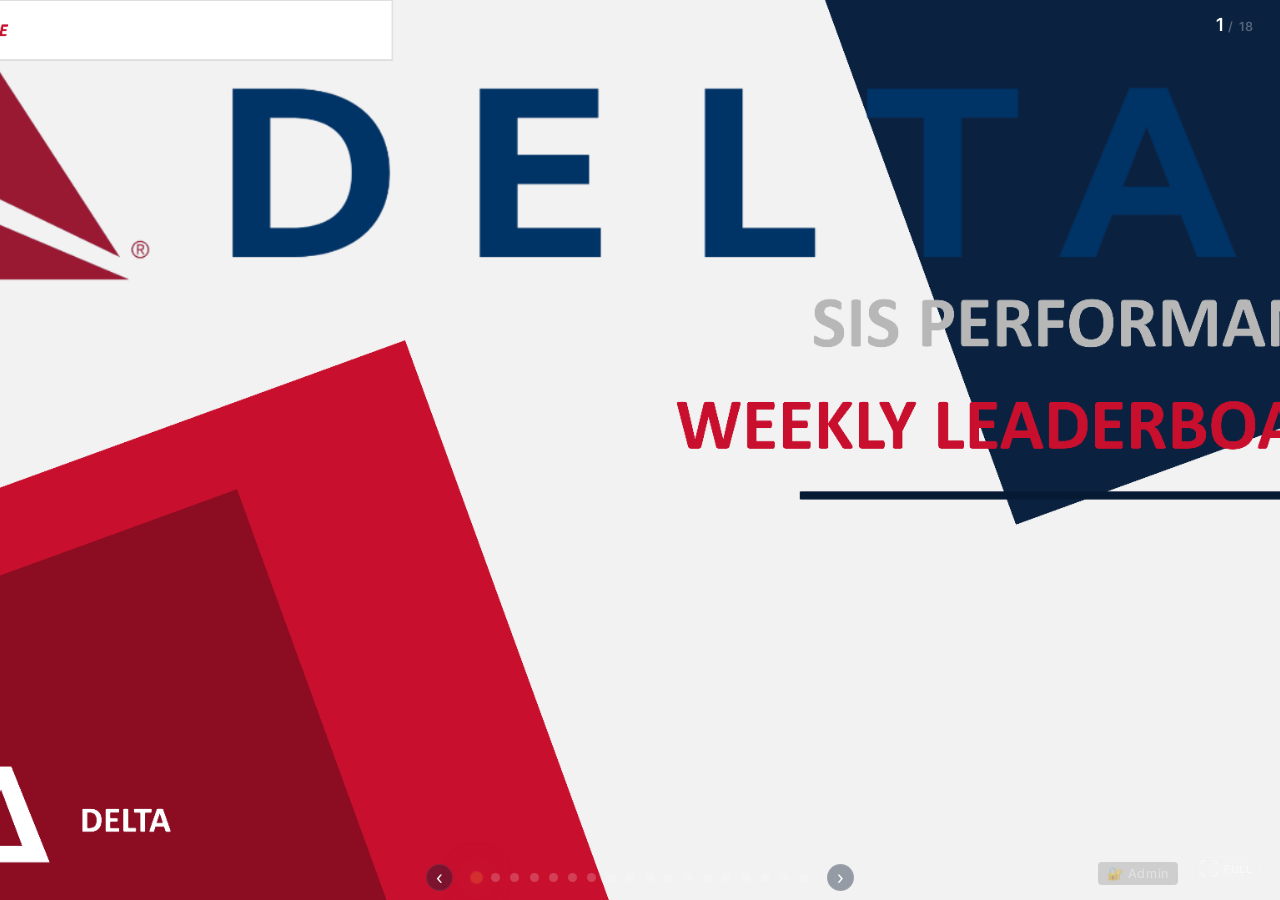
==== index.html @ 6edf46f5 "Replace video slide with YouTube iframe Replaced video element with YouTube iframe for slide 17 and " ====
<!DOCTYPE html>
<html lang="en">
<head>
  <meta charset="UTF-8" />
  <meta name="viewport" content="width=device-width, initial-scale=1.0" />
  <title>Δ SIS Performance · Delta</title>
  <link href="https://fonts.googleapis.com/css2?family=Inter:wght@300;400;500;600;700;800;900&display=swap" rel="stylesheet" />
  <style>
    /* ===== ORIGINAL CSS – UNCHANGED ===== */
    * { margin: 0; padding: 0; box-sizing: border-box; font-family: 'Inter', 'Segoe UI', Roboto, system-ui, sans-serif; }
    html, body { width: 100%; height: 100%; background: #0b1a33; overflow: hidden; }
    body { display: flex; justify-content: center; align-items: center; padding: 0; }
    .slide-deck { width: 100vw; height: 100vh; background: #0b1a33; overflow: hidden; position: relative; border-radius: 0; }
    .slides-wrapper { position: relative; width: 100%; height: 100%; overflow: hidden; }
    .fullscreen-btn { position: absolute; bottom: 2vh; right: 1.5vw; z-index: 100; background: rgba(255,255,255,0.06); border: 1px solid rgba(255,255,255,0.1); color: rgba(255,255,255,0.5); border-radius: 8px; padding: 0.5vh 0.8vw; font-size: 1.8vh; cursor: pointer; transition: all 0.3s ease; backdrop-filter: blur(8px); display: flex; align-items: center; gap: 0.4vw; font-weight: 500; letter-spacing: 0.05em; }
    .fullscreen-btn:hover { background: rgba(255,255,255,0.12); color: #fff; border-color: rgba(255,255,255,0.2); transform: scale(1.05); }
    .fullscreen-btn .icon { font-size: 2vh; line-height: 1; }
    #adminAccess { position: fixed; bottom: 2vh; right: 8vw; z-index: 100; }
    #adminAccess a { color: rgba(255,255,255,0.4); text-decoration: none; font-size: 1.4vh; font-weight: 400; letter-spacing: 0.05em; font-family: 'Inter', sans-serif; transition: all 0.3s ease; padding: 0.3vh 0.6vw; border-radius: 4px; background: rgba(0,0,0,0.15); backdrop-filter: blur(4px); border: 1px solid rgba(255,255,255,0.04); }
    #adminAccess a:hover { color: #fdb913; background: rgba(0,0,0,0.3); border-color: rgba(255,215,0,0.15); }
    .slide { position: absolute; top: 0; left: 0; width: 100%; height: 100%; opacity: 0; visibility: hidden; transition: opacity 0.8s ease, transform 0.8s ease, visibility 0.8s ease; display: flex; flex-direction: column; transform: scale(0.98); }
    .slide.active { opacity: 1; visibility: visible; position: relative; transform: scale(1); transition: opacity 0.8s ease, transform 0.8s ease, visibility 0.8s ease; }
    #slide0 { background: url('slide-title.webp.jpg') center/cover no-repeat, #0b1a33; }
    #slide1 { background: url('slide-data.webp.jpg') center/cover no-repeat, #0b1a33; }
    #slide2, #slide3 { background: linear-gradient(145deg, #f0f3f8 0%, #e8ecf4 100%); padding: 0; }

    /* ===== SANAS / AWS CONNECT SLIDES ===== */
    #slide4, #slide5, #slide6, #slide7, #slide8, #slide9, #slide10, #slide11, #slide12, #slide13, #slide14, #slide15, #slide16 {
      background: #0b1a33;
      padding: 0;
    }
    #slide4  { background: #0b1a33 url('sanas1.jpeg') center/contain no-repeat; }
    #slide5  { background: #0b1a33 url('sanas2.jpeg') center/contain no-repeat; }
    #slide6  { background: #0b1a33 url('sanas3.jpeg') center/contain no-repeat; }
    #slide7  { background: #0b1a33 url('sanas4.jpeg') center/contain no-repeat; }
    #slide8  { background: #0b1a33 url('sanas5.jpeg') center/contain no-repeat; }
    #slide9  { background: #0b1a33 url('sanas6.jpeg') center/contain no-repeat; }
    #slide10 { background: #0b1a33 url('sanas7.jpeg') center/contain no-repeat; }
    #slide11 { background: #0b1a33 url('sanas8.jpeg') center/contain no-repeat; }
    #slide12 { background: #0b1a33 url('sanas9.jpeg') center/contain no-repeat; }
    #slide13 { background: #0b1a33 url('sanas10.jpeg') center/contain no-repeat; }
    #slide14 { background: #0b1a33 url('sanas11.jpeg') center/contain no-repeat; }
    #slide15 { background: #0b1a33 url('sanas12.jpeg') center/contain no-repeat; }
    #slide16 { background: #0b1a33 url('pioneers.jpeg') center/contain no-repeat; }

    /* ===== NEW YOUTUBE VIDEO SLIDE ===== */
    #slide17 {
      background: #000;
      padding: 0;
      position: relative;
      display: flex;
      align-items: center;
      justify-content: center;
    }
    .video-iframe {
      width: 100%;
      height: 100%;
      border: none;
    }

    .slide-header { background: #0b1a33; backdrop-filter: blur(16px) saturate(180%); -webkit-backdrop-filter: blur(16px) saturate(180%); padding: 0.3vh 2vw; display: flex; justify-content: space-between; align-items: center; flex-wrap: wrap; gap: 0.2vh 1vw; flex-shrink: 0; min-height: 10vh; border-bottom: 2px solid rgba(211,47,47,0.3); position: relative; overflow: hidden; box-shadow: 0 4px 30px rgba(0,0,0,0.3); border-radius: 0 0 12px 12px; margin: 0 0.5vw; }
    .slide-header::before { content: ''; position: absolute; top: 0; left: -150%; width: 300%; height: 100%; background: linear-gradient(90deg, transparent 0%, rgba(255,255,255,0.02) 20%, rgba(255,255,255,0.06) 40%, rgba(255,255,255,0.02) 60%, transparent 100%); animation: shimmerWhite 10s ease-in-out infinite; pointer-events: none; z-index: 0; }
    @keyframes shimmerWhite { 0% { left: -150%; } 100% { left: 150%; } }
    .slide-header::after { content: ''; position: absolute; bottom: -2px; left: 5%; width: 90%; height: 2px; background: linear-gradient(90deg, transparent, #d32f2f, transparent); animation: borderGlowRed 3s ease-in-out infinite; z-index: 1; }
    .slide-header .border-line { position: absolute; bottom: -5px; left: 15%; width: 70%; height: 1px; background: rgba(211,47,47,0.15); z-index: 1; }
    @keyframes borderGlowRed { 0%, 100% { opacity: 0.3; } 50% { opacity: 1; } }
    .slide-header .logo-area { display: flex; align-items: center; gap: 1vw; position: relative; z-index: 2; }
    .slide-header .logo-area img { height: 8vh; width: auto; filter: drop-shadow(0 0 15px rgba(211,47,47,0.3)); animation: logoGlowRed 3s ease-in-out infinite; }
    @keyframes logoGlowRed { 0%, 100% { filter: drop-shadow(0 0 15px rgba(211,47,47,0.3)); } 50% { filter: drop-shadow(0 0 30px rgba(211,47,47,0.5)); } }
    .slide-header .logo-area h1 { font-weight: 300; font-size: 2.6vh; letter-spacing: 0.1em; color: #fff; text-shadow: 0 0 20px rgba(211,47,47,0.1); }
    .slide-header .logo-area h1 span { font-weight: 800; color: #d32f2f; }
    .behavior-tags { display: flex; flex-wrap: wrap; align-items: center; gap: 0.2vh 0.5vw; position: relative; z-index: 2; }
    .behavior-tags .tag { color: #fff; font-size: 1.2vh; font-weight: 600; letter-spacing: 0.05em; text-transform: uppercase; padding: 0.3vh 0.8vw; border-radius: 30px; background: rgba(255,255,255,0.06); border: 1px solid rgba(255,255,255,0.08); transition: all 0.4s cubic-bezier(0.25,0.46,0.45,0.94); opacity: 0; transform: translateY(15px); white-space: nowrap; }
    .behavior-tags .tag.visible { opacity: 1; transform: translateY(0); }
    .behavior-tags .tag:hover { transform: translateY(-2px); background: rgba(211,47,47,0.15); border-color: rgba(211,47,47,0.2); }
    .behavior-tags .divider { color: rgba(255,255,255,0.15); font-weight: 300; font-size: 1.2vh; }
    .behavior-tags .tag.red { color: #fff; background: linear-gradient(135deg, #d32f2f, #b71c1c); border-color: rgba(211,47,47,0.4); box-shadow: 0 0 15px rgba(211,47,47,0.2); font-weight: 700; animation: redPulse 2.5s ease-in-out infinite; }
    .behavior-tags .tag.red:hover { box-shadow: 0 0 30px rgba(211,47,47,0.35); transform: translateY(-2px) scale(1.02); }
    @keyframes redPulse { 0%, 100% { box-shadow: 0 0 15px rgba(211,47,47,0.2); } 50% { box-shadow: 0 0 30px rgba(211,47,47,0.35); } }
    .behavior-tags .tag.coach { color: #fff; background: linear-gradient(135deg, #2a4a7f, #1a3050); border-color: rgba(42,74,127,0.4); box-shadow: 0 0 15px rgba(42,74,127,0.15); }
    .behavior-tags .tag.coach:hover { box-shadow: 0 0 30px rgba(42,74,127,0.25); transform: translateY(-2px) scale(1.02); }
    .slide-counter { position: absolute; top: 1.5vh; right: 2vw; color: rgba(255,255,255,0.3); font-size: 1.4vh; font-weight: 600; letter-spacing: 0.1em; z-index: 5; }
    .slide-counter .current { color: #fff; font-size: 2vh; }
    .table-wrap { flex: 1; overflow: hidden; padding: 0.3vh 1.5vw 0.2vh 1.5vw; background: transparent; display: flex; flex-direction: column; min-height: 0; justify-content: center; height: 100%; position: relative; }
    .table-wrap::before { content: ''; position: absolute; top: 0; left: 0; right: 0; bottom: 0; background: rgba(255,255,255,0.03); backdrop-filter: blur(2px); border-radius: 16px; pointer-events: none; z-index: 0; }
    .slide-title { font-size: 3.5vh; font-weight: 800; color: #0b1a33; text-align: center; padding-bottom: 0.3vh; flex-shrink: 0; letter-spacing: -0.02em; position: relative; z-index: 1; }
    .slide-title::after { content: ''; display: block; width: 60px; height: 3px; background: linear-gradient(90deg, #d32f2f, #d32f2f); margin: 0.15vh auto 0; border-radius: 10px; }
    .slide-title .week-date { font-weight: 800; font-size: 2.4vh; color: #0b1a33; display: inline-block; margin-top: 0.1vh; letter-spacing: 0.05em; background: rgba(255,255,255,0.2); padding: 0.1vh 2vw; border-radius: 30px; margin-left: auto; margin-right: auto; backdrop-filter: blur(4px); }
    .scroll-wrapper { flex: 1; overflow: hidden; position: relative; mask-image: linear-gradient(to bottom, transparent 0%, black 8%, black 92%, transparent 100%); -webkit-mask-image: linear-gradient(to bottom, transparent 0%, black 8%, black 92%, transparent 100%); z-index: 1; }
    .scroll-inner { transition: none; will-change: transform; }
    .table-grid { display: grid; grid-template-columns: 1fr 1fr; gap: 0.8vw 1.5vw; flex: 1; min-height: 0; height: 100%; }
    .table-grid .scroll-wrapper { flex: 1; overflow: hidden; position: relative; mask-image: linear-gradient(to bottom, transparent 0%, black 8%, black 92%, transparent 100%); -webkit-mask-image: linear-gradient(to bottom, transparent 0%, black 8%, black 92%, transparent 100%); }
    .table-grid .scroll-inner { animation: none; }
    .table-wrap th { background: linear-gradient(135deg, #0b1a33 0%, #1a3050 100%); color: #fff; font-weight: 700; padding: 1vh 1vw; text-align: center; border-bottom: 3px solid #d32f2f; font-size: 2vh; text-transform: uppercase; letter-spacing: 0.08em; position: sticky; top: 0; z-index: 10; }
    .table-wrap td { padding: 1.2vh 1vw; border-bottom: 1px solid rgba(237,240,246,0.6); vertical-align: middle; color: #0b1a33; text-align: center; font-size: 2.6vh; font-weight: 500; transition: all 0.3s ease; }
    .table-wrap tr:last-child td { border-bottom: none; }
    .table-wrap .rank-col { width: 10%; color: #6b7f96; font-weight: 600; font-size: 2.4vh; }
    .table-wrap .name-col { font-weight: 500; text-align: left; font-size: 2.4vh; }
    #slide2 .table-grid .score-col { width: 45% !important; min-width: 45% !important; max-width: 45% !important; text-align: right; justify-content: flex-end; white-space: nowrap; overflow: visible !important; }
    #slide3 .table-grid .score-col { width: 55% !important; min-width: 55% !important; max-width: 55% !important; text-align: right !important; justify-content: flex-end !important; white-space: nowrap; padding-right: 0.3vw; overflow: visible !important; }
    .trend-arrow { display: inline-block; font-size: 2vh; font-weight: 300; visibility: hidden; transform: translateX(10px); transition: all 0.4s ease; margin-left: 0.2vw; pointer-events: none; }
    .trend-arrow.visible { visibility: visible; transform: translateX(0); }
    .trend-arrow.up { color: #2ecc71; }
    .trend-arrow.down { color: #d32f2f; }
    .trend-arrow.neutral { visibility: hidden; transform: translateX(0); }
    .table-wrap tr.top1 td { background: linear-gradient(90deg, rgba(27,138,78,0.12), rgba(211,47,47,0.06)); position: relative; border-left: 4px solid #1b8a4e; }
    .table-wrap tr.top1 .rank-col { color: #1b8a4e; font-weight: 900; font-size: 2.8vh; }
    .table-wrap tr.top1 .score-col { color: #1b8a4e; font-size: 3vh; font-weight: 800; }
    .table-wrap tr.top1 td::before { content: ''; position: absolute; top: -2px; left: -2px; right: -2px; bottom: -2px; background: radial-gradient(ellipse at center, rgba(27,138,78,0.2), transparent 70%); z-index: -1; border-radius: 4px; animation: pulseGlowGreen 2.5s ease-in-out infinite; pointer-events: none; }
    @keyframes pulseGlowGreen { 0%, 100% { opacity: 0.4; transform: scale(1); } 50% { opacity: 1; transform: scale(1.02); } }
    .table-wrap tr.amber td { background: linear-gradient(90deg, rgba(230,126,34,0.12), rgba(211,47,47,0.06)); position: relative; border-left: 4px solid #e67e22; }
    .table-wrap tr.amber .rank-col { color: #e67e22; font-weight: 900; font-size: 2.8vh; }
    .table-wrap tr.amber .score-col { color: #e67e22; font-size: 3vh; font-weight: 800; }
    .table-wrap tr.amber td::before { content: ''; position: absolute; top: -2px; left: -2px; right: -2px; bottom: -2px; background: radial-gradient(ellipse at center, rgba(230,126,34,0.2), transparent 70%); z-index: -1; border-radius: 4px; animation: pulseAmber 2.5s ease-in-out infinite; pointer-events: none; }
    @keyframes pulseAmber { 0%, 100% { opacity: 0.4; transform: scale(1); } 50% { opacity: 1; transform: scale(1.02); } }
    .table-wrap .empty-state { padding: 2vh; text-align: center; color: #8a9bb0; background: rgba(255,255,255,0.8); border-radius: 12px; width: 100%; font-size: 2vh; }
    .slide-footer { flex-shrink: 0; min-height: 14vh; background: transparent; border-top: 1px solid rgba(224,229,236,0.15); display: flex; align-items: center; justify-content: center; padding: 0.5vh 2vw 0.3vh; position: relative; overflow: hidden; width: 100%; }
    .footer-animation { width: 100%; height: 100%; display: flex; align-items: center; justify-content: center; position: relative; overflow: hidden; }
    .spray-fill { position: absolute; left: 0; top: 0; width: 0%; height: 100%; background: linear-gradient(90deg, #d32f2f 0%, #0b1a33 50%, #d32f2f 100%); filter: blur(12px) brightness(1.2); opacity: 0.8; animation: sprayWidth 8s ease-in-out infinite; z-index: 1; border-radius: 4px; }
    @keyframes sprayWidth { 0% { width: 0%; opacity: 0; } 10% { opacity: 0.8; } 100% { width: 100%; opacity: 0.8; } }
    .spray-text { font-size: 8vh; font-weight: 900; letter-spacing: 1.2vw; color: #0b1a33; background: linear-gradient(90deg, #d32f2f 0%, #0b1a33 50%, #d32f2f 100%); background-size: 100% 100%; -webkit-background-clip: text; background-clip: text; -webkit-text-fill-color: transparent; font-family: 'Inter', sans-serif; position: relative; z-index: 3; white-space: nowrap; clip-path: inset(0 100% 0 0); animation: textReveal 8s ease-in-out infinite; text-shadow: none; filter: drop-shadow(0 0 20px rgba(211,47,47,0.1)); }
    @keyframes textReveal { 0% { clip-path: inset(0 100% 0 0); } 100% { clip-path: inset(0 0% 0 0); } }
    .plane { position: absolute; top: 50%; transform: translateY(-50%); left: -80px; width: 70px; height: 50px; z-index: 5; animation: flyPlane 8s ease-in-out infinite; filter: drop-shadow(0 0 15px rgba(211,47,47,0.6)); }
    @keyframes flyPlane { 0% { left: -80px; } 50% { left: calc(100% - 40px); } 100% { left: calc(100% + 20px); } }
    .progress-container { position: absolute; bottom: 0; left: 0; right: 0; height: 3px; background: rgba(255,255,255,0.1); z-index: 30; overflow: hidden; }
    .progress-bar { height: 100%; width: 0%; background: #d32f2f; animation: progressPulse 1.5s ease-in-out infinite; border-radius: 0 4px 4px 0; transition: width 0.1s linear; }
    @keyframes progressPulse { 0%, 100% { opacity: 0.6; } 50% { opacity: 1; } }
    .nav-controls { position: absolute; bottom: 1%; left: 0; right: 0; display: flex; justify-content: center; align-items: center; gap: 1.5vw; z-index: 20; pointer-events: none; }
    .nav-controls button, .nav-controls .dot { pointer-events: auto; }
    .arrow { background: rgba(11,26,51,0.4); color: #fff; border: 1px solid rgba(255,255,255,0.08); border-radius: 50%; width: 3vh; height: 3vh; font-size: 2vh; cursor: pointer; transition: all 0.3s ease; backdrop-filter: blur(8px); display: flex; align-items: center; justify-content: center; }
    .arrow:hover { background: #d32f2f; border-color: #d32f2f; transform: scale(1.1); box-shadow: 0 0 30px rgba(211,47,47,0.4); }
    .dots { display: flex; gap: 0.8vw; }
    .dot { width: 1vh; height: 1vh; border-radius: 50%; background: rgba(255,255,255,0.2); border: none; cursor: pointer; transition: all 0.3s ease; padding: 0; }
    .dot.active { background: #d32f2f; transform: scale(1.4); box-shadow: 0 0 20px rgba(211,47,47,0.5); }
    @media (max-aspect-ratio: 16/9) {
      .slide-header .logo-area h1 { font-size: 2vh; }
      .slide-header .logo-area img { height: 6vh; }
      .behavior-tags .tag { font-size: 1vh; }
      .slide-title { font-size: 2.8vh; }
      .slide-title .week-date { font-size: 2vh; }
      .table-wrap td { font-size: 2.2vh; }
      .table-wrap th { font-size: 1.6vh; }
      .fullscreen-btn { font-size: 1.2vh; padding: 0.3vh 0.6vw; }
      .spray-text { font-size: 6vh; letter-spacing: 1vw; }
      .plane { width: 55px; height: 40px; }
      .slide-footer { min-height: 12vh; }
      .trend-arrow { font-size: 1.6vh; }
    }
    @media (max-aspect-ratio: 4/3) {
      .table-grid { grid-template-columns: 1fr; gap: 0.5vh; }
      .spray-text { font-size: 5vh; letter-spacing: 1.5vw; }
      .plane { width: 45px; height: 32px; }
    }
    @media (max-width: 768px) {
      .slide-counter { display: none; }
      .behavior-tags .divider { display: none; }
      .behavior-tags .tag { font-size: 0.7vh; padding: 0.2vh 0.4vw; }
      .slide-header .logo-area h1 { font-size: 1.4vh; }
      .slide-header .logo-area img { height: 4vh; }
      .slide-title .week-date { font-size: 1.6vh; }
      .table-wrap td { font-size: 1.4vh; }
      .table-wrap th { font-size: 1.2vh; }
      .nav-controls { bottom: 0.5%; }
      .arrow { width: 2vh; height: 2vh; font-size: 1.2vh; }
      .dot { width: 0.6vh; height: 0.6vh; }
      .fullscreen-btn { bottom: 1.5vh; right: 1vw; font-size: 1.2vh; padding: 0.3vh 0.5vw; }
      #adminAccess { right: 10vw; bottom: 1.5vh; }
      #adminAccess a { font-size: 1.2vh; padding: 0.2vh 0.5vw; }
      .spray-text { font-size: 4vh; letter-spacing: 2vw; }
      .plane { width: 30px; height: 22px; left: -40px; }
      .slide-footer { min-height: 8vh; }
      .trend-arrow { font-size: 1.2vh; }
    }
  </style>
</head>
<body>

  <div class="slide-deck">
    <div class="slides-wrapper" id="slidesWrapper">
      <button class="fullscreen-btn" id="fullscreenBtn"><span class="icon">⛶</span> FULL</button>

      <div class="slide active" id="slide0" data-index="0" data-slide="1">
        <div class="slide-counter"><span class="current">1</span> / 18</div>
      </div>

      <div class="slide" id="slide1" data-index="1" data-slide="2">
        <div class="slide-counter"><span class="current">2</span> / 18</div>
      </div>

      <div class="slide" id="slide2" data-index="2" data-slide="3">
        <div class="slide-counter"><span class="current">3</span> / 18</div>
        <div class="slide-header">
          <div class="logo-area"><img src="delta-logo-ribbon.png?v=36" alt="Delta" /><h1><span>DELTA</span> · SIS</h1></div>
          <div class="behavior-tags" id="tags1">
            <span class="tag" data-delay="0">GREET ME</span><span class="divider">•</span>
            <span class="tag" data-delay="100">RECOGNIZE ME</span><span class="divider">•</span>
            <span class="tag" data-delay="200">BE KIND TO ME</span><span class="divider">•</span>
            <span class="tag" data-delay="300">INFORM ME</span><span class="divider">•</span>
            <span class="tag red" data-delay="400">CONSISTENTLY EXECUTED</span><span class="divider">•</span>
            <span class="tag coach" data-delay="500">LEADERS AS COACHES</span>
          </div>
          <div class="border-line"></div>
        </div>
        <div class="table-wrap">
          <div class="slide-title">Top Performing Agents – SIS <span class="week-date" id="agentsWeek">Week of Jul 20 – Jul 26, 2026</span></div>
          <div class="table-grid" id="agentTableWrap"><div class="empty-state">Loading agents…</div></div>
        </div>
        <div class="slide-footer"><div class="footer-animation"><div class="spray-fill"></div><svg class="plane" viewBox="0 0 80 50" fill="none" xmlns="http://www.w3.org/2000/svg"><path d="M15 25 L70 20 L80 25 L70 30 L15 25Z" fill="#d32f2f" stroke="#b71c1c" stroke-width="1"/><path d="M45 22 L60 10 L68 15 L52 25 L45 22Z" fill="#ffffff" stroke="#d32f2f" stroke-width="1.5"/><path d="M45 28 L60 40 L68 35 L52 25 L45 28Z" fill="#ffffff" stroke="#d32f2f" stroke-width="1.5"/><path d="M15 25 L5 15 L15 20 L15 25Z" fill="#d32f2f"/><path d="M15 25 L5 35 L15 30 L15 25Z" fill="#d32f2f"/><path d="M15 23 L8 18 L15 22 L15 23Z" fill="#ffffff" stroke="#d32f2f" stroke-width="1"/><path d="M15 27 L8 32 L15 28 L15 27Z" fill="#ffffff" stroke="#d32f2f" stroke-width="1"/><circle cx="78" cy="25" r="3" fill="#fdb913"/><ellipse cx="82" cy="25" rx="8" ry="2" fill="#fdb913" opacity="0.8"/><path d="M65 23 Q72 23 68 27 Q65 27 65 23Z" fill="#0b1a33" opacity="0.6"/></svg><div class="spray-text">DELTA</div></div></div>
        <div class="progress-container"><div class="progress-bar" id="progressBar"></div></div>
      </div>

      <div class="slide" id="slide3" data-index="3" data-slide="4">
        <div class="slide-counter"><span class="current">4</span> / 18</div>
        <div class="slide-header">
          <div class="logo-area"><img src="delta-logo-ribbon.png?v=36" alt="Delta" /><h1><span>DELTA</span> · SIS</h1></div>
          <div class="behavior-tags" id="tags2">
            <span class="tag" data-delay="0">GREET ME</span><span class="divider">•</span>
            <span class="tag" data-delay="100">RECOGNIZE ME</span><span class="divider">•</span>
            <span class="tag" data-delay="200">BE KIND TO ME</span><span class="divider">•</span>
            <span class="tag" data-delay="300">INFORM ME</span><span class="divider">•</span>
            <span class="tag red" data-delay="400">CONSISTENTLY EXECUTED</span><span class="divider">•</span>
            <span class="tag coach" data-delay="500">LEADERS AS COACHES</span>
          </div>
          <div class="border-line"></div>
        </div>
        <div class="table-wrap">
          <div class="slide-title">Top Performing Teams – SIS <span class="week-date" id="teamsWeek">Week of Jul 20 – Jul 26, 2026</span></div>
          <div class="table-grid" id="teamTableWrap"><div class="empty-state">Loading teams…</div></div>
        </div>
        <div class="slide-footer"><div class="footer-animation"><div class="spray-fill"></div><svg class="plane" viewBox="0 0 80 50" fill="none" xmlns="http://www.w3.org/2000/svg"><path d="M15 25 L70 20 L80 25 L70 30 L15 25Z" fill="#d32f2f" stroke="#b71c1c" stroke-width="1"/><path d="M45 22 L60 10 L68 15 L52 25 L45 22Z" fill="#ffffff" stroke="#d32f2f" stroke-width="1.5"/><path d="M45 28 L60 40 L68 35 L52 25 L45 28Z" fill="#ffffff" stroke="#d32f2f" stroke-width="1.5"/><path d="M15 25 L5 15 L15 20 L15 25Z" fill="#d32f2f"/><path d="M15 25 L5 35 L15 30 L15 25Z" fill="#d32f2f"/><path d="M15 23 L8 18 L15 22 L15 23Z" fill="#ffffff" stroke="#d32f2f" stroke-width="1"/><path d="M15 27 L8 32 L15 28 L15 27Z" fill="#ffffff" stroke="#d32f2f" stroke-width="1"/><circle cx="78" cy="25" r="3" fill="#fdb913"/><ellipse cx="82" cy="25" rx="8" ry="2" fill="#fdb913" opacity="0.8"/><path d="M65 23 Q72 23 68 27 Q65 27 65 23Z" fill="#0b1a33" opacity="0.6"/></svg><div class="spray-text">DELTA</div></div></div>
        <div class="progress-container"><div class="progress-bar" id="progressBar2"></div></div>
      </div>

      <!-- ===== SANAS / AWS CONNECT SLIDES ===== -->
      <div class="slide" id="slide4" data-index="4" data-slide="5">
        <div class="slide-counter"><span class="current">5</span> / 18</div>
      </div>

      <div class="slide" id="slide5" data-index="5" data-slide="6">
        <div class="slide-counter"><span class="current">6</span> / 18</div>
      </div>

      <div class="slide" id="slide6" data-index="6" data-slide="7">
        <div class="slide-counter"><span class="current">7</span> / 18</div>
      </div>

      <div class="slide" id="slide7" data-index="7" data-slide="8">
        <div class="slide-counter"><span class="current">8</span> / 18</div>
      </div>

      <div class="slide" id="slide8" data-index="8" data-slide="9">
        <div class="slide-counter"><span class="current">9</span> / 18</div>
      </div>

      <div class="slide" id="slide9" data-index="9" data-slide="10">
        <div class="slide-counter"><span class="current">10</span> / 18</div>
      </div>

      <div class="slide" id="slide10" data-index="10" data-slide="11">
        <div class="slide-counter"><span class="current">11</span> / 18</div>
      </div>

      <div class="slide" id="slide11" data-index="11" data-slide="12">
        <div class="slide-counter"><span class="current">12</span> / 18</div>
      </div>

      <div class="slide" id="slide12" data-index="12" data-slide="13">
        <div class="slide-counter"><span class="current">13</span> / 18</div>
      </div>

      <div class="slide" id="slide13" data-index="13" data-slide="14">
        <div class="slide-counter"><span class="current">14</span> / 18</div>
      </div>

      <div class="slide" id="slide14" data-index="14" data-slide="15">
        <div class="slide-counter"><span class="current">15</span> / 18</div>
      </div>

      <div class="slide" id="slide15" data-index="15" data-slide="16">
        <div class="slide-counter"><span class="current">16</span> / 18</div>
      </div>

      <div class="slide" id="slide16" data-index="16" data-slide="17">
        <div class="slide-counter"><span class="current">17</span> / 18</div>
      </div>

      <!-- ===== YOUTUBE SLIDE ===== -->
      <div class="slide" id="slide17" data-index="17" data-slide="18">
        <div class="slide-counter"><span class="current">18</span> / 18</div>
        <iframe class="video-iframe" 
                src="https://www.youtube.com/embed/OFapIEPFjLw?autoplay=1&mute=1&loop=1&playlist=OFapIEPFjLw" 
                title="Video Player" 
                frameborder="0" 
                allow="accelerometer; autoplay; clipboard-write; encrypted-media; gyroscope; picture-in-picture" 
                allowfullscreen>
        </iframe>
      </div>

      <div class="nav-controls">
        <button class="arrow" id="prevSlide">‹</button>
        <div class="dots" id="dotsContainer"></div>
        <button class="arrow" id="nextSlide">›</button>
      </div>
    </div>
  </div>

  <div id="adminAccess"><a href="#" id="adminLink">🔐 Admin</a></div>

  <script>
    // =============================================
    // ADMIN ACCESS
    // =============================================
    (function() {
      const adminLink = document.getElementById('adminLink');
      const ADMIN_PASSWORD = 'delta2026';
      adminLink.addEventListener('click', function(e) {
        e.preventDefault();
        const entered = prompt('Enter admin password:');
        if (entered === ADMIN_PASSWORD) { window.open('admin.html', '_blank'); }
        else if (entered !== null) { alert('Incorrect password. Access denied.'); }
      });
      document.addEventListener('keydown', function(e) {
        if (e.ctrlKey && e.shiftKey && (e.key === 'a' || e.key === 'A')) {
          e.preventDefault();
          const entered = prompt('Enter admin password:');
          if (entered === ADMIN_PASSWORD) { window.open('admin.html', '_blank'); }
          else if (entered !== null) { alert('Incorrect password. Access denied.'); }
        }
      });
    })();

    // =============================================
    // FULLSCREEN TOGGLE
    // =============================================
    (function() {
      const btn = document.getElementById('fullscreenBtn');
      if (!btn) return;
      btn.addEventListener('click', function() {
        if (!document.fullscreenElement) {
          document.documentElement.requestFullscreen?.() || document.documentElement.webkitRequestFullscreen?.() || document.documentElement.msRequestFullscreen?.();
          btn.innerHTML = '<span class="icon">⛶</span> EXIT';
        } else {
          document.exitFullscreen?.() || document.webkitExitFullscreen?.() || document.msExitFullscreen?.();
          btn.innerHTML = '<span class="icon">⛶</span> FULL';
        }
      });
      document.addEventListener('fullscreenchange', function() {
        if (document.fullscreenElement) { btn.innerHTML = '<span class="icon">⛶</span> EXIT'; }
        else { btn.innerHTML = '<span class="icon">⛶</span> FULL'; }
      });
    })();

    // =============================================
    // STAGGERED TAG ENTRANCE
    // =============================================
    (function() {
      function animateTags(tagsContainer) {
        const tags = tagsContainer.querySelectorAll('.tag');
        tags.forEach((tag) => {
          const delay = parseInt(tag.dataset.delay) || 0;
          setTimeout(() => { tag.classList.add('visible'); }, delay + 300);
        });
      }
      const tags1 = document.getElementById('tags1');
      const tags2 = document.getElementById('tags2');
      if (tags1) animateTags(tags1);
      if (tags2) animateTags(tags2);
      const observer = new MutationObserver(() => {
        document.querySelectorAll('.slide.active .behavior-tags').forEach((tags) => {
          tags.querySelectorAll('.tag').forEach((tag) => { tag.classList.remove('visible'); });
          setTimeout(() => { animateTags(tags); }, 300);
        });
      });
      document.querySelectorAll('.slide').forEach((slide) => {
        observer.observe(slide, { attributes: true, attributeFilter: ['class'] });
      });
    })();

    // =============================================
    // SLIDESHOW ENGINE – DYNAMIC DURATION + JS SCROLL
    // =============================================
    (function() {
      const slides = document.querySelectorAll('.slide');
      const dotsContainer = document.getElementById('dotsContainer');
      const progressBars = document.querySelectorAll('.progress-bar');
      const wrapper = document.getElementById('slidesWrapper');

      // ── Timing constants ──
      const AGENTS_TIME_PER_ROW = 0.6;
      const TEAMS_TIME_PER_ROW  = 0.8;
      const AGENTS_MIN_DISPLAY  = 40;
      const TEAMS_MIN_DISPLAY   = 45;
      const MAX_DISPLAY         = 120;

      // SANAS slide durations (ms) — indexes 4–17
      // Index 17 (Video) is set to 52,000 ms (52 seconds)
      const SANAS_DURATIONS = { 4: 10000, 5: 10000, 6: 12000, 7: 10000, 8: 10000, 9: 10000, 10: 10000, 11: 10000, 12: 10000, 13: 10000, 14: 10000, 15: 10000, 16: 10000, 17: 52000 };

      let currentIndex = 0;
      let timer = null;
      let progressInterval = null;
      let isTransitioning = false;
      let isPaused = false;

      let slideDuration = 5500;
      let elapsedTime = 0;

      let scrollAnimFrames = [];
      let slideAnimInitialized = new Array(slides.length).fill(false);

      function getSlideDuration(slide) {
        const idx = parseInt(slide.dataset.index);
        if (!isNaN(idx) && SANAS_DURATIONS[idx]) return SANAS_DURATIONS[idx];
        const custom = parseInt(slide.dataset.duration);
        if (!isNaN(custom) && custom > 0) return custom;
        return 5500;
      }

      function startProgressBar(duration, startPercent = 0) {
        if (progressInterval) clearInterval(progressInterval);
        const startTime = Date.now();
        progressBars.forEach(bar => { bar.style.width = startPercent + '%'; });
        progressInterval = setInterval(() => {
          const now = Date.now();
          const elapsed = now - startTime;
          const additionalProgress = (elapsed / duration) * 100;
          const totalProgress = Math.min(startPercent + additionalProgress, 100);
          progressBars.forEach(bar => { bar.style.width = totalProgress + '%'; });
          if (totalProgress >= 100) {
            clearInterval(progressInterval);
            progressInterval = null;
          }
        }, 50);
      }

      function stopProgressBar() {
        if (progressInterval) { clearInterval(progressInterval); progressInterval = null; }
        if (progressBars.length > 0) {
          const currentWidth = parseFloat(progressBars[0].style.width) || 0;
          elapsedTime = (currentWidth / 100) * slideDuration;
        }
      }

      function clearSlideshowTimer() {
        if (timer) { clearTimeout(timer); timer = null; }
        stopProgressBar();
      }

      function startSlideshowTimer(duration = null, startFromElapsed = null) {
        clearSlideshowTimer();
        if (duration !== null) slideDuration = duration;
        if (startFromElapsed !== null) elapsedTime = startFromElapsed;
        else elapsedTime = 0;

        const remaining = slideDuration - elapsedTime;
        if (remaining <= 0) { nextSlide(); return; }

        startProgressBar(slideDuration, (elapsedTime / slideDuration) * 100);
        timer = setTimeout(() => { if (!isPaused) nextSlide(); }, remaining);
      }

      function pauseSlideshow() {
        if (isPaused) return;
        isPaused = true;
        clearSlideshowTimer();
        scrollAnimFrames.forEach(id => cancelAnimationFrame(id));
        scrollAnimFrames = [];
      }

      function resumeSlideshow() {
        if (!isPaused) return;
        isPaused = false;
        startSlideshowTimer(slideDuration, elapsedTime);
        if (slides[currentIndex]) startInfiniteScroll(slides[currentIndex]);
      }

      function goToSlide(index) {
        if (isTransitioning || index === currentIndex) return;
        if (index < 0) index = slides.length - 1;
        if (index >= slides.length) index = 0;

        isTransitioning = true;
        clearSlideshowTimer();
        cancelAllScrollAnimations();

        slides[currentIndex].classList.remove('active');
        dots[currentIndex].classList.remove('active');

        currentIndex = index;
        slides[currentIndex].classList.add('active');
        dots[currentIndex].classList.add('active');

        if (!slideAnimInitialized[currentIndex]) {
          resetEntranceAnimations(currentIndex);
        } else {
          startInfiniteScroll(slides[currentIndex]);
        }

        startSlideshowTimer(getSlideDuration(slides[currentIndex]));
        isPaused = false;
        setTimeout(() => { isTransitioning = false; }, 800);
      }

      function nextSlide() { goToSlide(currentIndex + 1); }
      function prevSlide() { goToSlide(currentIndex - 1); }

      window.nextSlide = nextSlide;
      window.prevSlide = prevSlide;
      window.goToSlide = goToSlide;
      window.getCurrentIndex = () => currentIndex;
      window.pauseSlideshow = pauseSlideshow;
      window.resumeSlideshow = resumeSlideshow;

      function cancelAllScrollAnimations() {
        scrollAnimFrames.forEach(id => cancelAnimationFrame(id));
        scrollAnimFrames = [];
      }

      function startInfiniteScroll(slide) {
        cancelAllScrollAnimations();
        const durationMs = parseFloat(slide.dataset.duration) || 5500;
        const wrappers = slide.querySelectorAll('.table-grid .scroll-wrapper');
        wrappers.forEach(wrapper => {
          const inner = wrapper.querySelector('.scroll-inner');
          if (!inner) return;
          const contentHeight = inner.scrollHeight;
          const half = contentHeight / 2;
          if (half <= 0) return;

          wrapper.scrollTop = 0;
          const pixelsPerMs = half / durationMs;
          let lastTime = performance.now();

          function step(now) {
            if (isPaused) return;
            const dt = now - lastTime;
            lastTime = now;
            wrapper.scrollTop += pixelsPerMs * dt;
            if (wrapper.scrollTop >= half) wrapper.scrollTop -= half;
            const frameId = requestAnimationFrame(step);
            scrollAnimFrames.push(frameId);
          }
          const frameId = requestAnimationFrame(step);
          scrollAnimFrames.push(frameId);
        });
      }

      function resetEntranceAnimations(index) {
        const activeSlide = slides[index];
        if (index < 2 || index > 3) {
          slideAnimInitialized[index] = true;
          return;
        }

        const rows = activeSlide.querySelectorAll('tbody tr');
        rows.forEach((row) => {
          row.style.opacity = '0';
          row.style.transform = 'translateY(10px)';
          const scoreCell = row.querySelector('.score-col');
          if (scoreCell && !row.dataset.targetScore) {
            row.dataset.targetScore = scoreCell.textContent.trim();
          }
        });
        rows.forEach((row, i) => {
          setTimeout(() => {
            row.style.transition = 'opacity 0.6s ease, transform 0.6s ease';
            row.style.opacity = '1';
            row.style.transform = 'translateY(0)';
            const scoreCell = row.querySelector('.score-col');
            if (scoreCell && row.dataset.targetScore) animateCounter(scoreCell, row.dataset.targetScore);
            const arrow = row.querySelector('.trend-arrow');
            if (arrow) setTimeout(() => { arrow.classList.add('visible'); }, 300 + (i * 80));
          }, 120 + (i * 80));
        });
        slideAnimInitialized[index] = true;
        startInfiniteScroll(activeSlide);
      }

      function animateCounter(element, target) {
        const targetValue = parseFloat(target);
        if (isNaN(targetValue)) return;
        const suffix = target.includes('%') ? '%' : '';
        const duration = 1200;
        const startTime = performance.now();
        function updateCounter(currentTime) {
          const elapsed = currentTime - startTime;
          const progress = Math.min(elapsed / duration, 1);
          const eased = 1 - Math.pow(1 - progress, 3);
          const currentValue = eased * targetValue;
          element.textContent = currentValue.toFixed(2) + suffix;
          if (progress < 1) requestAnimationFrame(updateCounter);
          else element.textContent = target;
        }
        requestAnimationFrame(updateCounter);
      }

      // Dots and buttons
      slides.forEach((_, i) => {
        const dot = document.createElement('button');
        dot.className = 'dot' + (i === 0 ? ' active' : '');
        dot.dataset.index = i;
        dot.addEventListener('click', () => goToSlide(i));
        dotsContainer.appendChild(dot);
      });
      const dots = dotsContainer.querySelectorAll('.dot');

      document.getElementById('nextSlide').addEventListener('click', nextSlide);
      document.getElementById('prevSlide').addEventListener('click', prevSlide);

      wrapper.addEventListener('mouseenter', () => pauseSlideshow());
      wrapper.addEventListener('mouseleave', () => resumeSlideshow());

      document.addEventListener('keydown', (e) => {
        if (e.key === 'ArrowRight') nextSlide();
        if (e.key === 'ArrowLeft') prevSlide();
        if (e.key === ' ' || e.code === 'Space') {
          e.preventDefault();
          if (isPaused) resumeSlideshow(); else pauseSlideshow();
        }
        if (e.key === 'f' || e.key === 'F') {
          const btn = document.getElementById('fullscreenBtn');
          if (btn) btn.click();
        }
      });

      document.addEventListener('visibilitychange', () => {
        if (document.hidden) pauseSlideshow(); else resumeSlideshow();
      });

      // =============================================
      // DATA RENDERING
      // =============================================
      const TARGET_THRESHOLD = 86.30;

      function buildTrendArrow(currentVal, previousVal) {
        if (previousVal === undefined || previousVal === null) return `<span class="trend-arrow neutral"></span>`;
        const diff = currentVal - previousVal;
        if (diff > 0.01) return `<span class="trend-arrow up visible">↑</span>`;
        if (diff < -0.01) return `<span class="trend-arrow down visible">↓</span>`;
        return `<span class="trend-arrow neutral"></span>`;
      }

      function autoRank(items) {
        const sorted = [...items].sort((a, b) => parseFloat(b.score) - parseFloat(a.score));
        return sorted.map((item, index) => ({ ...item, rank: index + 1 }));
      }

      function formatScore(score) {
        const num = parseFloat(score);
        if (isNaN(num)) return '–';
        return num.toFixed(2) + '%';
      }

      function renderAgents(containerId, items, previousData) {
        const container = document.getElementById(containerId);
        if (!items || items.length === 0) {
          container.innerHTML = `<div class="empty-state">No data available.</div>`;
          return;
        }
        const validItems = items.filter(item => !isNaN(parseFloat(item.score)));
        if (validItems.length === 0) {
          container.innerHTML = `<div class="empty-state">No valid agent data.</div>`;
          return;
        }
        const ranked = autoRank(validItems);
        const half = Math.ceil(ranked.length / 2);
        const left = ranked.slice(0, half);
        const right = ranked.slice(half);

        function buildTable(dataArray) {
          const doubled = [...dataArray, ...dataArray];
          let html = `<table><thead><tr><th class="rank-col">RANK</th><th class="name-col">AGENT NAME</th><th class="score-col">SIS</th></tr></thead><tbody>`;
          doubled.forEach(item => {
            const scoreVal = parseFloat(item.score);
            let rowClass = (scoreVal >= TARGET_THRESHOLD) ? 'top1' : 'amber';
            let prevScore = undefined;
            if (previousData && previousData.agents) {
              const prevItem = previousData.agents.find(a => a.name === item.name);
              if (prevItem) prevScore = parseFloat(prevItem.score);
            }
            const arrowHtml = buildTrendArrow(scoreVal, prevScore);
            const formattedScore = formatScore(item.score);
            html += `<tr class="${rowClass}">
              <td class="rank-col">${item.rank}</td>
              <td class="name-col">${item.name}</td>
              <td class="score-col">${formattedScore} ${arrowHtml}</td>
            </tr>`;
          });
          html += `</tbody></table>`;
          return html;
        }

        container.innerHTML = `
          <div class="scroll-wrapper" style="overflow:hidden; height:100%;">
            <div class="scroll-inner">${buildTable(left)}</div>
          </div>
          <div class="scroll-wrapper" style="overflow:hidden; height:100%;">
            <div class="scroll-inner">${buildTable(right)}</div>
          </div>
        `;

        const rowCount = left.length;
        let computedDurationSec = rowCount * AGENTS_TIME_PER_ROW;
        computedDurationSec = Math.max(AGENTS_MIN_DISPLAY, computedDurationSec);
        computedDurationSec = Math.min(MAX_DISPLAY, computedDurationSec);

        const agentsSlide = document.getElementById('slide2');
        if (agentsSlide) {
          agentsSlide.dataset.duration = (computedDurationSec * 1000).toString();
          if (currentIndex === 2 && !isTransitioning) {
            clearSlideshowTimer();
            slideAnimInitialized[2] = false;
            resetEntranceAnimations(2);
            startSlideshowTimer(computedDurationSec * 1000);
          }
        }
      }

      function renderTeams(containerId, items, previousData) {
        const container = document.getElementById(containerId);
        if (!items || items.length === 0) {
          container.innerHTML = `<div class="empty-state">No data available.</div>`;
          return;
        }
        const validItems = items.filter(item => !isNaN(parseFloat(item.score)));
        if (validItems.length === 0) {
          container.innerHTML = `<div class="empty-state">No valid team data.</div>`;
          return;
        }
        const ranked = autoRank(validItems);
        const firstCol = ranked.slice(0, 10);
        const secondCol = ranked.slice(10);

        function buildTable(dataArray) {
          const doubled = [...dataArray, ...dataArray];
          let html = `<table><thead><tr><th>#</th><th class="name-col">TEAM LEADER</th><th class="score-col">SIS</th></tr></thead><tbody>`;
          doubled.forEach(item => {
            const scoreVal = parseFloat(item.score);
            let rowClass = (scoreVal >= TARGET_THRESHOLD) ? 'top1' : 'amber';
            let prevScore = undefined;
            if (previousData && previousData.teams) {
              const prevItem = previousData.teams.find(t => t.name === item.name);
              if (prevItem) prevScore = parseFloat(prevItem.score);
            }
            const arrowHtml = buildTrendArrow(scoreVal, prevScore);
            const formattedScore = formatScore(item.score);
            html += `<tr class="${rowClass}"><td class="rank-col">${item.rank}</td><td class="name-col">${item.name}</td><td class="score-col">${formattedScore} ${arrowHtml}</td></tr>`;
          });
          html += `</tbody></table>`;
          return html;
        }

        container.innerHTML = `
          <div class="scroll-wrapper" style="overflow:hidden; height:100%;">
            <div class="scroll-inner">${buildTable(firstCol)}</div>
          </div>
          <div class="scroll-wrapper" style="overflow:hidden; height:100%;">
            <div class="scroll-inner">${buildTable(secondCol)}</div>
          </div>
        `;

        const rowCount = firstCol.length;
        let computedDurationSec = rowCount * TEAMS_TIME_PER_ROW;
        computedDurationSec = Math.max(TEAMS_MIN_DISPLAY, computedDurationSec);
        computedDurationSec = Math.min(MAX_DISPLAY, computedDurationSec);

        const teamsSlide = document.getElementById('slide3');
        if (teamsSlide) {
          teamsSlide.dataset.duration = (computedDurationSec * 1000).toString();
          if (currentIndex === 3 && !isTransitioning) {
            clearSlideshowTimer();
            slideAnimInitialized[3] = false;
            resetEntranceAnimations(3);
            startSlideshowTimer(computedDurationSec * 1000);
          }
        }
      }

      function storeSnapshot(data) {
        try { localStorage.setItem('deltaPreviousData', JSON.stringify(data)); } catch (_) {}
      }
      function getPreviousData() {
        try { const raw = localStorage.getItem('deltaPreviousData'); if (raw) return JSON.parse(raw); } catch (_) {}
        return null;
      }

      let lastDataHash = '';

      async function loadData() {
        try {
          const res = await fetch('data.json?' + Date.now());
          if (!res.ok) throw new Error('Failed to fetch');
          const data = await res.json();
          const weekText = data.week || 'Week of Jul 20 – Jul 26, 2026';
          document.getElementById('agentsWeek').textContent = weekText;
          document.getElementById('teamsWeek').textContent = weekText;

          const newHash = JSON.stringify(data);
          if (newHash === lastDataHash) return;
          lastDataHash = newHash;

          const prevData = getPreviousData();
          renderAgents('agentTableWrap', data.agents, prevData);
          renderTeams('teamTableWrap', data.teams, prevData);
          storeSnapshot(data);

          if (!timer && !isPaused && slides[currentIndex].classList.contains('active')) {
            startSlideshowTimer(getSlideDuration(slides[currentIndex]));
          }
        } catch (e) {
          document.getElementById('teamTableWrap').innerHTML = '<div class="empty-state">⚠️ Could not load data.</div>';
          document.getElementById('agentTableWrap').innerHTML = '<div class="empty-state">⚠️ Could not load data.</div>';
        }
      }

      loadData();
      setInterval(loadData, 60000);

    })();

    // =============================================
    // REMOTE CONTROL POLLING
    // =============================================
    (function() {
      let lastExecutedCommand = '';
      const POLL_INTERVAL = 2000;

      async function pollCommand() {
        try {
          const res = await fetch('command.txt?' + Date.now());
          if (!res.ok) return;
          const command = await res.text();
          const trimmed = command.trim();
          if (!trimmed || trimmed === 'none' || trimmed === lastExecutedCommand) return;
          lastExecutedCommand = trimmed;
          console.log('📡 Remote command received:', trimmed);

          if (trimmed === 'next') { if (window.nextSlide) window.nextSlide(); }
          else if (trimmed === 'prev') { if (window.prevSlide) window.prevSlide(); }
          else if (trimmed.startsWith('slide:')) {
            const index = parseInt(trimmed.split(':')[1]);
            if (!isNaN(index) && window.goToSlide) window.goToSlide(index);
          } else if (trimmed === 'fullscreen') {
            const btn = document.getElementById('fullscreenBtn');
            if (btn) btn.click();
          } else if (trimmed === 'refresh') { window.location.reload(); }
          else if (trimmed === 'play') { if (window.resumeSlideshow) window.resumeSlideshow(); }
          else if (trimmed === 'pause') { if (window.pauseSlideshow) window.pauseSlideshow(); }
        } catch (e) { /* silent */ }
      }

      setInterval(pollCommand, POLL_INTERVAL);
      setTimeout(pollCommand, 500);
      console.log('📡 Remote polling started (command.txt)');
    })();
  </script>
</body>
</html>
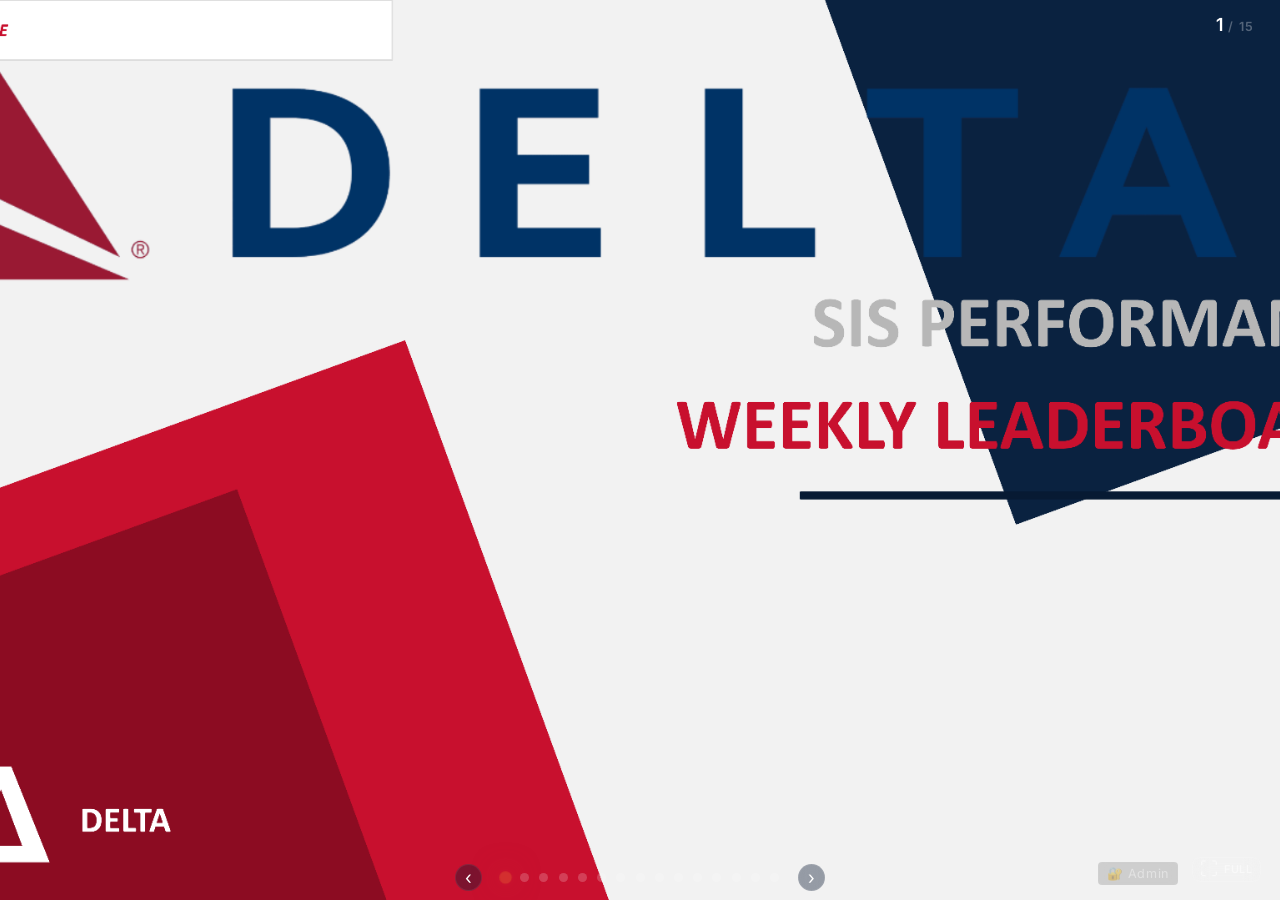
==== commit e37e1290: "Refactor slides and update counter references Removed unused slides and updated slide counter refere" ====
--- a/index.html
+++ b/index.html
@@ -25,7 +25,7 @@
     #slide2, #slide3 { background: linear-gradient(145deg, #f0f3f8 0%, #e8ecf4 100%); padding: 0; }
 
     /* ===== SANAS / AWS CONNECT SLIDES ===== */
-    #slide4, #slide5, #slide6, #slide7, #slide8, #slide9, #slide10, #slide11, #slide12, #slide13, #slide14, #slide15, #slide16 {
+    #slide4, #slide5, #slide6, #slide7, #slide8, #slide9, #slide10, #slide11, #slide12, #slide13, #slide14 {
       background: #0b1a33;
       padding: 0;
     }
@@ -39,24 +39,7 @@
     #slide11 { background: #0b1a33 url('sanas8.jpeg') center/contain no-repeat; }
     #slide12 { background: #0b1a33 url('sanas9.jpeg') center/contain no-repeat; }
     #slide13 { background: #0b1a33 url('sanas10.jpeg') center/contain no-repeat; }
-    #slide14 { background: #0b1a33 url('sanas11.jpeg') center/contain no-repeat; }
-    #slide15 { background: #0b1a33 url('sanas12.jpeg') center/contain no-repeat; }
-    #slide16 { background: #0b1a33 url('pioneers.jpeg') center/contain no-repeat; }
-
-    /* ===== NEW YOUTUBE VIDEO SLIDE ===== */
-    #slide17 {
-      background: #000;
-      padding: 0;
-      position: relative;
-      display: flex;
-      align-items: center;
-      justify-content: center;
-    }
-    .video-iframe {
-      width: 100%;
-      height: 100%;
-      border: none;
-    }
+    #slide14 { background: #0b1a33 url('pioneers.jpeg') center/contain no-repeat; }
 
     .slide-header { background: #0b1a33; backdrop-filter: blur(16px) saturate(180%); -webkit-backdrop-filter: blur(16px) saturate(180%); padding: 0.3vh 2vw; display: flex; justify-content: space-between; align-items: center; flex-wrap: wrap; gap: 0.2vh 1vw; flex-shrink: 0; min-height: 10vh; border-bottom: 2px solid rgba(211,47,47,0.3); position: relative; overflow: hidden; box-shadow: 0 4px 30px rgba(0,0,0,0.3); border-radius: 0 0 12px 12px; margin: 0 0.5vw; }
     .slide-header::before { content: ''; position: absolute; top: 0; left: -150%; width: 300%; height: 100%; background: linear-gradient(90deg, transparent 0%, rgba(255,255,255,0.02) 20%, rgba(255,255,255,0.06) 40%, rgba(255,255,255,0.02) 60%, transparent 100%); animation: shimmerWhite 10s ease-in-out infinite; pointer-events: none; z-index: 0; }
@@ -180,15 +163,15 @@
       <button class="fullscreen-btn" id="fullscreenBtn"><span class="icon">⛶</span> FULL</button>
 
       <div class="slide active" id="slide0" data-index="0" data-slide="1">
-        <div class="slide-counter"><span class="current">1</span> / 18</div>
+        <div class="slide-counter"><span class="current">1</span> / 15</div>
       </div>
 
       <div class="slide" id="slide1" data-index="1" data-slide="2">
-        <div class="slide-counter"><span class="current">2</span> / 18</div>
+        <div class="slide-counter"><span class="current">2</span> / 15</div>
       </div>
 
       <div class="slide" id="slide2" data-index="2" data-slide="3">
-        <div class="slide-counter"><span class="current">3</span> / 18</div>
+        <div class="slide-counter"><span class="current">3</span> / 15</div>
         <div class="slide-header">
           <div class="logo-area"><img src="delta-logo-ribbon.png?v=36" alt="Delta" /><h1><span>DELTA</span> · SIS</h1></div>
           <div class="behavior-tags" id="tags1">
@@ -210,7 +193,7 @@
       </div>
 
       <div class="slide" id="slide3" data-index="3" data-slide="4">
-        <div class="slide-counter"><span class="current">4</span> / 18</div>
+        <div class="slide-counter"><span class="current">4</span> / 15</div>
         <div class="slide-header">
           <div class="logo-area"><img src="delta-logo-ribbon.png?v=36" alt="Delta" /><h1><span>DELTA</span> · SIS</h1></div>
           <div class="behavior-tags" id="tags2">
@@ -233,67 +216,47 @@
 
       <!-- ===== SANAS / AWS CONNECT SLIDES ===== -->
       <div class="slide" id="slide4" data-index="4" data-slide="5">
-        <div class="slide-counter"><span class="current">5</span> / 18</div>
+        <div class="slide-counter"><span class="current">5</span> / 15</div>
       </div>
 
       <div class="slide" id="slide5" data-index="5" data-slide="6">
-        <div class="slide-counter"><span class="current">6</span> / 18</div>
+        <div class="slide-counter"><span class="current">6</span> / 15</div>
       </div>
 
       <div class="slide" id="slide6" data-index="6" data-slide="7">
-        <div class="slide-counter"><span class="current">7</span> / 18</div>
+        <div class="slide-counter"><span class="current">7</span> / 15</div>
       </div>
 
       <div class="slide" id="slide7" data-index="7" data-slide="8">
-        <div class="slide-counter"><span class="current">8</span> / 18</div>
+        <div class="slide-counter"><span class="current">8</span> / 15</div>
       </div>
 
       <div class="slide" id="slide8" data-index="8" data-slide="9">
-        <div class="slide-counter"><span class="current">9</span> / 18</div>
+        <div class="slide-counter"><span class="current">9</span> / 15</div>
       </div>
 
       <div class="slide" id="slide9" data-index="9" data-slide="10">
-        <div class="slide-counter"><span class="current">10</span> / 18</div>
+        <div class="slide-counter"><span class="current">10</span> / 15</div>
       </div>
 
       <div class="slide" id="slide10" data-index="10" data-slide="11">
-        <div class="slide-counter"><span class="current">11</span> / 18</div>
+        <div class="slide-counter"><span class="current">11</span> / 15</div>
       </div>
 
       <div class="slide" id="slide11" data-index="11" data-slide="12">
-        <div class="slide-counter"><span class="current">12</span> / 18</div>
+        <div class="slide-counter"><span class="current">12</span> / 15</div>
       </div>
 
       <div class="slide" id="slide12" data-index="12" data-slide="13">
-        <div class="slide-counter"><span class="current">13</span> / 18</div>
+        <div class="slide-counter"><span class="current">13</span> / 15</div>
       </div>
 
       <div class="slide" id="slide13" data-index="13" data-slide="14">
-        <div class="slide-counter"><span class="current">14</span> / 18</div>
+        <div class="slide-counter"><span class="current">14</span> / 15</div>
       </div>
 
       <div class="slide" id="slide14" data-index="14" data-slide="15">
-        <div class="slide-counter"><span class="current">15</span> / 18</div>
-      </div>
-
-      <div class="slide" id="slide15" data-index="15" data-slide="16">
-        <div class="slide-counter"><span class="current">16</span> / 18</div>
-      </div>
-
-      <div class="slide" id="slide16" data-index="16" data-slide="17">
-        <div class="slide-counter"><span class="current">17</span> / 18</div>
-      </div>
-
-      <!-- ===== YOUTUBE SLIDE ===== -->
-      <div class="slide" id="slide17" data-index="17" data-slide="18">
-        <div class="slide-counter"><span class="current">18</span> / 18</div>
-        <iframe class="video-iframe" 
-                src="https://www.youtube.com/embed/OFapIEPFjLw?autoplay=1&mute=1&loop=1&playlist=OFapIEPFjLw" 
-                title="Video Player" 
-                frameborder="0" 
-                allow="accelerometer; autoplay; clipboard-write; encrypted-media; gyroscope; picture-in-picture" 
-                allowfullscreen>
-        </iframe>
+        <div class="slide-counter"><span class="current">15</span> / 15</div>
       </div>
 
       <div class="nav-controls">
@@ -392,9 +355,9 @@
       const TEAMS_MIN_DISPLAY   = 45;
       const MAX_DISPLAY         = 120;
 
-      // SANAS slide durations (ms) — indexes 4–17
-      // Index 17 (Video) is set to 52,000 ms (52 seconds)
-      const SANAS_DURATIONS = { 4: 10000, 5: 10000, 6: 12000, 7: 10000, 8: 10000, 9: 10000, 10: 10000, 11: 10000, 12: 10000, 13: 10000, 14: 10000, 15: 10000, 16: 10000, 17: 52000 };
+      // SANAS slide durations (ms) — indexes 4–14
+      // Index 14 (pioneers) is set to 10,000 ms
+      const SANAS_DURATIONS = { 4: 10000, 5: 10000, 6: 12000, 7: 10000, 8: 10000, 9: 10000, 10: 10000, 11: 10000, 12: 10000, 13: 10000, 14: 10000 };
 
       let currentIndex = 0;
       let timer = null;
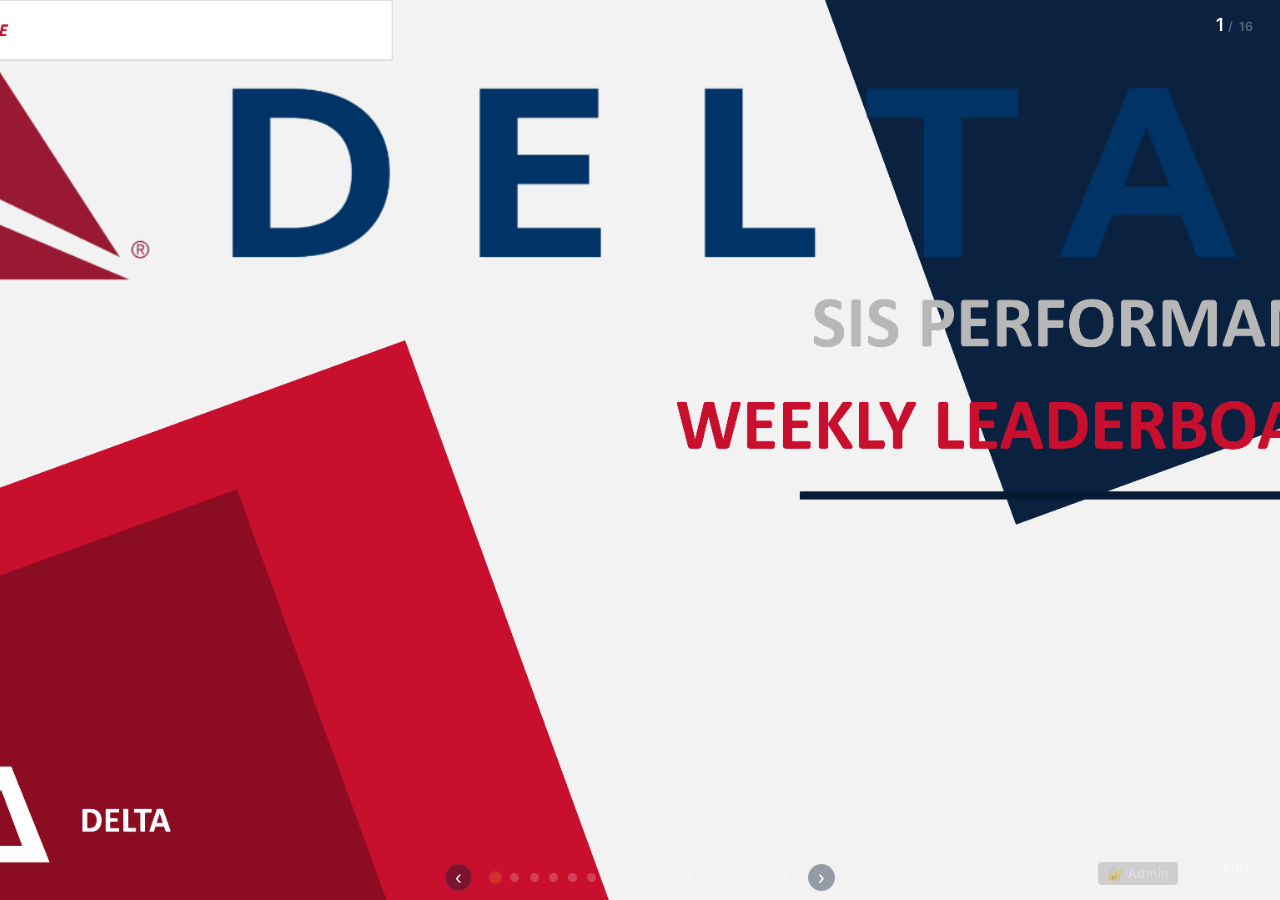
==== commit efc21667: "Add YouTube video slide and update slide counter Updated slide counter to reflect total slides as 16" ====
--- a/index.html
+++ b/index.html
@@ -40,6 +40,21 @@
     #slide12 { background: #0b1a33 url('sanas9.jpeg') center/contain no-repeat; }
     #slide13 { background: #0b1a33 url('sanas10.jpeg') center/contain no-repeat; }
     #slide14 { background: #0b1a33 url('pioneers.jpeg') center/contain no-repeat; }
+
+    /* ===== YOUTUBE VIDEO SLIDE ===== */
+    #slide15 {
+      background: #000;
+      padding: 0;
+      position: relative;
+      display: flex;
+      align-items: center;
+      justify-content: center;
+    }
+    .video-iframe {
+      width: 100%;
+      height: 100%;
+      border: none;
+    }
 
     .slide-header { background: #0b1a33; backdrop-filter: blur(16px) saturate(180%); -webkit-backdrop-filter: blur(16px) saturate(180%); padding: 0.3vh 2vw; display: flex; justify-content: space-between; align-items: center; flex-wrap: wrap; gap: 0.2vh 1vw; flex-shrink: 0; min-height: 10vh; border-bottom: 2px solid rgba(211,47,47,0.3); position: relative; overflow: hidden; box-shadow: 0 4px 30px rgba(0,0,0,0.3); border-radius: 0 0 12px 12px; margin: 0 0.5vw; }
     .slide-header::before { content: ''; position: absolute; top: 0; left: -150%; width: 300%; height: 100%; background: linear-gradient(90deg, transparent 0%, rgba(255,255,255,0.02) 20%, rgba(255,255,255,0.06) 40%, rgba(255,255,255,0.02) 60%, transparent 100%); animation: shimmerWhite 10s ease-in-out infinite; pointer-events: none; z-index: 0; }
@@ -163,15 +178,15 @@
       <button class="fullscreen-btn" id="fullscreenBtn"><span class="icon">⛶</span> FULL</button>
 
       <div class="slide active" id="slide0" data-index="0" data-slide="1">
-        <div class="slide-counter"><span class="current">1</span> / 15</div>
+        <div class="slide-counter"><span class="current">1</span> / 16</div>
       </div>
 
       <div class="slide" id="slide1" data-index="1" data-slide="2">
-        <div class="slide-counter"><span class="current">2</span> / 15</div>
+        <div class="slide-counter"><span class="current">2</span> / 16</div>
       </div>
 
       <div class="slide" id="slide2" data-index="2" data-slide="3">
-        <div class="slide-counter"><span class="current">3</span> / 15</div>
+        <div class="slide-counter"><span class="current">3</span> / 16</div>
         <div class="slide-header">
           <div class="logo-area"><img src="delta-logo-ribbon.png?v=36" alt="Delta" /><h1><span>DELTA</span> · SIS</h1></div>
           <div class="behavior-tags" id="tags1">
@@ -193,7 +208,7 @@
       </div>
 
       <div class="slide" id="slide3" data-index="3" data-slide="4">
-        <div class="slide-counter"><span class="current">4</span> / 15</div>
+        <div class="slide-counter"><span class="current">4</span> / 16</div>
         <div class="slide-header">
           <div class="logo-area"><img src="delta-logo-ribbon.png?v=36" alt="Delta" /><h1><span>DELTA</span> · SIS</h1></div>
           <div class="behavior-tags" id="tags2">
@@ -216,47 +231,60 @@
 
       <!-- ===== SANAS / AWS CONNECT SLIDES ===== -->
       <div class="slide" id="slide4" data-index="4" data-slide="5">
-        <div class="slide-counter"><span class="current">5</span> / 15</div>
+        <div class="slide-counter"><span class="current">5</span> / 16</div>
       </div>
 
       <div class="slide" id="slide5" data-index="5" data-slide="6">
-        <div class="slide-counter"><span class="current">6</span> / 15</div>
+        <div class="slide-counter"><span class="current">6</span> / 16</div>
       </div>
 
       <div class="slide" id="slide6" data-index="6" data-slide="7">
-        <div class="slide-counter"><span class="current">7</span> / 15</div>
+        <div class="slide-counter"><span class="current">7</span> / 16</div>
       </div>
 
       <div class="slide" id="slide7" data-index="7" data-slide="8">
-        <div class="slide-counter"><span class="current">8</span> / 15</div>
+        <div class="slide-counter"><span class="current">8</span> / 16</div>
       </div>
 
       <div class="slide" id="slide8" data-index="8" data-slide="9">
-        <div class="slide-counter"><span class="current">9</span> / 15</div>
+        <div class="slide-counter"><span class="current">9</span> / 16</div>
       </div>
 
       <div class="slide" id="slide9" data-index="9" data-slide="10">
-        <div class="slide-counter"><span class="current">10</span> / 15</div>
+        <div class="slide-counter"><span class="current">10</span> / 16</div>
       </div>
 
       <div class="slide" id="slide10" data-index="10" data-slide="11">
-        <div class="slide-counter"><span class="current">11</span> / 15</div>
+        <div class="slide-counter"><span class="current">11</span> / 16</div>
       </div>
 
       <div class="slide" id="slide11" data-index="11" data-slide="12">
-        <div class="slide-counter"><span class="current">12</span> / 15</div>
+        <div class="slide-counter"><span class="current">12</span> / 16</div>
       </div>
 
       <div class="slide" id="slide12" data-index="12" data-slide="13">
-        <div class="slide-counter"><span class="current">13</span> / 15</div>
+        <div class="slide-counter"><span class="current">13</span> / 16</div>
       </div>
 
       <div class="slide" id="slide13" data-index="13" data-slide="14">
-        <div class="slide-counter"><span class="current">14</span> / 15</div>
+        <div class="slide-counter"><span class="current">14</span> / 16</div>
       </div>
 
       <div class="slide" id="slide14" data-index="14" data-slide="15">
-        <div class="slide-counter"><span class="current">15</span> / 15</div>
+        <div class="slide-counter"><span class="current">15</span> / 16</div>
+      </div>
+
+      <!-- ===== YOUTUBE VIDEO SLIDE ===== -->
+      <div class="slide" id="slide15" data-index="15" data-slide="16">
+        <div class="slide-counter"><span class="current">16</span> / 16</div>
+        <!-- The ID here is crucial for the JS to force reload it -->
+        <iframe id="youtube-player" class="video-iframe" 
+                src="https://www.youtube.com/embed/OFapIEPFjLw?autoplay=1&mute=1&controls=0&rel=0&playsinline=1" 
+                title="Video Player" 
+                frameborder="0" 
+                allow="accelerometer; autoplay; clipboard-write; encrypted-media; gyroscope; picture-in-picture" 
+                allowfullscreen>
+        </iframe>
       </div>
 
       <div class="nav-controls">
@@ -347,6 +375,7 @@
       const dotsContainer = document.getElementById('dotsContainer');
       const progressBars = document.querySelectorAll('.progress-bar');
       const wrapper = document.getElementById('slidesWrapper');
+      const youtubePlayer = document.getElementById('youtube-player');
 
       // ── Timing constants ──
       const AGENTS_TIME_PER_ROW = 0.6;
@@ -355,9 +384,9 @@
       const TEAMS_MIN_DISPLAY   = 45;
       const MAX_DISPLAY         = 120;
 
-      // SANAS slide durations (ms) — indexes 4–14
-      // Index 14 (pioneers) is set to 10,000 ms
-      const SANAS_DURATIONS = { 4: 10000, 5: 10000, 6: 12000, 7: 10000, 8: 10000, 9: 10000, 10: 10000, 11: 10000, 12: 10000, 13: 10000, 14: 10000 };
+      // SANAS slide durations (ms) — indexes 4–15
+      // Index 15 (Video) is set to 52,000 ms (52 seconds)
+      const SANAS_DURATIONS = { 4: 10000, 5: 10000, 6: 12000, 7: 10000, 8: 10000, 9: 10000, 10: 10000, 11: 10000, 12: 10000, 13: 10000, 14: 10000, 15: 52000 };
 
       let currentIndex = 0;
       let timer = null;
@@ -462,6 +491,13 @@
         startSlideshowTimer(getSlideDuration(slides[currentIndex]));
         isPaused = false;
         setTimeout(() => { isTransitioning = false; }, 800);
+
+        // === FORCE YOUTUBE VIDEO TO RESTART ===
+        if (currentIndex === 15) {
+          // Hack to force YouTube iframe to reload and autoplay from 0
+          const baseUrl = "https://www.youtube.com/embed/OFapIEPFjLw?autoplay=1&mute=1&controls=0&rel=0&playsinline=1";
+          youtubePlayer.src = baseUrl + "&t=" + new Date().getTime();
+        }
       }
 
       function nextSlide() { goToSlide(currentIndex + 1); }
@@ -570,9 +606,8 @@
       document.getElementById('nextSlide').addEventListener('click', nextSlide);
       document.getElementById('prevSlide').addEventListener('click', prevSlide);
 
-      wrapper.addEventListener('mouseenter', () => pauseSlideshow());
-      wrapper.addEventListener('mouseleave', () => resumeSlideshow());
-
+      // === HOVER PAUSE REMOVED HERE SO IT NEVER GETS STUCK ON THE VIDEO ===
+      
       document.addEventListener('keydown', (e) => {
         if (e.key === 'ArrowRight') nextSlide();
         if (e.key === 'ArrowLeft') prevSlide();
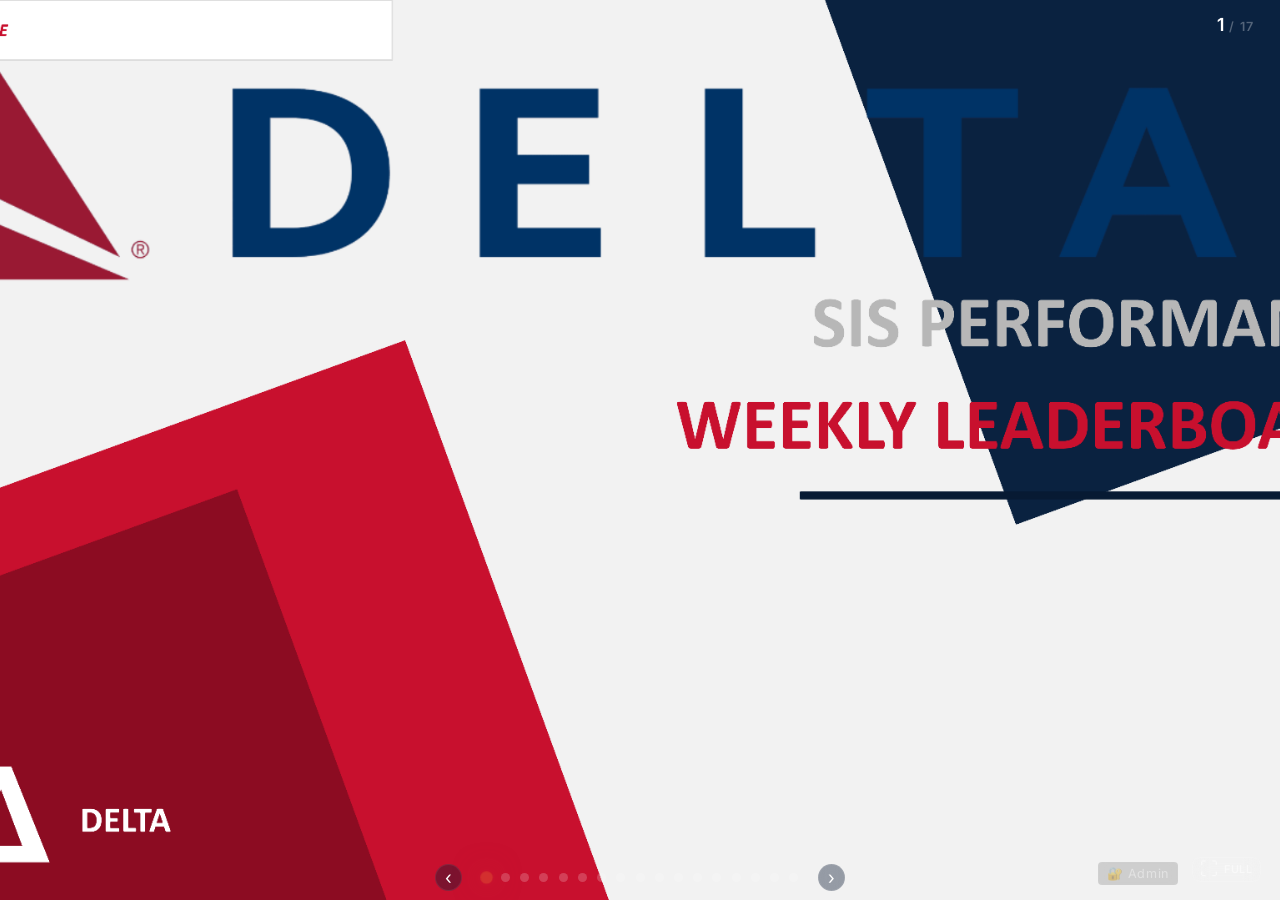
==== commit 392489e5: "Add new image slide and update slide counters Added a new image slide for 'sanas12.jpeg' and updated" ====
--- a/index.html
+++ b/index.html
@@ -40,6 +40,7 @@
     #slide12 { background: #0b1a33 url('sanas9.jpeg') center/contain no-repeat; }
     #slide13 { background: #0b1a33 url('sanas10.jpeg') center/contain no-repeat; }
     #slide14 { background: #0b1a33 url('pioneers.jpeg') center/contain no-repeat; }
+    #slide16 { background: #0b1a33 url('sanas12.jpeg') center/contain no-repeat; }
 
     /* ===== YOUTUBE VIDEO SLIDE ===== */
     #slide15 {
@@ -178,15 +179,15 @@
       <button class="fullscreen-btn" id="fullscreenBtn"><span class="icon">⛶</span> FULL</button>
 
       <div class="slide active" id="slide0" data-index="0" data-slide="1">
-        <div class="slide-counter"><span class="current">1</span> / 16</div>
+        <div class="slide-counter"><span class="current">1</span> / 17</div>
       </div>
 
       <div class="slide" id="slide1" data-index="1" data-slide="2">
-        <div class="slide-counter"><span class="current">2</span> / 16</div>
+        <div class="slide-counter"><span class="current">2</span> / 17</div>
       </div>
 
       <div class="slide" id="slide2" data-index="2" data-slide="3">
-        <div class="slide-counter"><span class="current">3</span> / 16</div>
+        <div class="slide-counter"><span class="current">3</span> / 17</div>
         <div class="slide-header">
           <div class="logo-area"><img src="delta-logo-ribbon.png?v=36" alt="Delta" /><h1><span>DELTA</span> · SIS</h1></div>
           <div class="behavior-tags" id="tags1">
@@ -208,7 +209,7 @@
       </div>
 
       <div class="slide" id="slide3" data-index="3" data-slide="4">
-        <div class="slide-counter"><span class="current">4</span> / 16</div>
+        <div class="slide-counter"><span class="current">4</span> / 17</div>
         <div class="slide-header">
           <div class="logo-area"><img src="delta-logo-ribbon.png?v=36" alt="Delta" /><h1><span>DELTA</span> · SIS</h1></div>
           <div class="behavior-tags" id="tags2">
@@ -231,52 +232,52 @@
 
       <!-- ===== SANAS / AWS CONNECT SLIDES ===== -->
       <div class="slide" id="slide4" data-index="4" data-slide="5">
-        <div class="slide-counter"><span class="current">5</span> / 16</div>
+        <div class="slide-counter"><span class="current">5</span> / 17</div>
       </div>
 
       <div class="slide" id="slide5" data-index="5" data-slide="6">
-        <div class="slide-counter"><span class="current">6</span> / 16</div>
+        <div class="slide-counter"><span class="current">6</span> / 17</div>
       </div>
 
       <div class="slide" id="slide6" data-index="6" data-slide="7">
-        <div class="slide-counter"><span class="current">7</span> / 16</div>
+        <div class="slide-counter"><span class="current">7</span> / 17</div>
       </div>
 
       <div class="slide" id="slide7" data-index="7" data-slide="8">
-        <div class="slide-counter"><span class="current">8</span> / 16</div>
+        <div class="slide-counter"><span class="current">8</span> / 17</div>
       </div>
 
       <div class="slide" id="slide8" data-index="8" data-slide="9">
-        <div class="slide-counter"><span class="current">9</span> / 16</div>
+        <div class="slide-counter"><span class="current">9</span> / 17</div>
       </div>
 
       <div class="slide" id="slide9" data-index="9" data-slide="10">
-        <div class="slide-counter"><span class="current">10</span> / 16</div>
+        <div class="slide-counter"><span class="current">10</span> / 17</div>
       </div>
 
       <div class="slide" id="slide10" data-index="10" data-slide="11">
-        <div class="slide-counter"><span class="current">11</span> / 16</div>
+        <div class="slide-counter"><span class="current">11</span> / 17</div>
       </div>
 
       <div class="slide" id="slide11" data-index="11" data-slide="12">
-        <div class="slide-counter"><span class="current">12</span> / 16</div>
+        <div class="slide-counter"><span class="current">12</span> / 17</div>
       </div>
 
       <div class="slide" id="slide12" data-index="12" data-slide="13">
-        <div class="slide-counter"><span class="current">13</span> / 16</div>
+        <div class="slide-counter"><span class="current">13</span> / 17</div>
       </div>
 
       <div class="slide" id="slide13" data-index="13" data-slide="14">
-        <div class="slide-counter"><span class="current">14</span> / 16</div>
+        <div class="slide-counter"><span class="current">14</span> / 17</div>
       </div>
 
       <div class="slide" id="slide14" data-index="14" data-slide="15">
-        <div class="slide-counter"><span class="current">15</span> / 16</div>
+        <div class="slide-counter"><span class="current">15</span> / 17</div>
       </div>
 
       <!-- ===== YOUTUBE VIDEO SLIDE ===== -->
       <div class="slide" id="slide15" data-index="15" data-slide="16">
-        <div class="slide-counter"><span class="current">16</span> / 16</div>
+        <div class="slide-counter"><span class="current">16</span> / 17</div>
         <!-- The ID here is crucial for the JS to force reload it -->
         <iframe id="youtube-player" class="video-iframe" 
                 src="https://www.youtube.com/embed/OFapIEPFjLw?autoplay=1&mute=1&controls=0&rel=0&playsinline=1" 
@@ -285,6 +286,11 @@
                 allow="accelerometer; autoplay; clipboard-write; encrypted-media; gyroscope; picture-in-picture" 
                 allowfullscreen>
         </iframe>
+      </div>
+
+      <!-- ===== NEW IMAGE SLIDE (sanas12.jpeg) ===== -->
+      <div class="slide" id="slide16" data-index="16" data-slide="17">
+        <div class="slide-counter"><span class="current">17</span> / 17</div>
       </div>
 
       <div class="nav-controls">
@@ -384,9 +390,10 @@
       const TEAMS_MIN_DISPLAY   = 45;
       const MAX_DISPLAY         = 120;
 
-      // SANAS slide durations (ms) — indexes 4–15
+      // SANAS slide durations (ms) — indexes 4–16
       // Index 15 (Video) is set to 52,000 ms (52 seconds)
-      const SANAS_DURATIONS = { 4: 10000, 5: 10000, 6: 12000, 7: 10000, 8: 10000, 9: 10000, 10: 10000, 11: 10000, 12: 10000, 13: 10000, 14: 10000, 15: 52000 };
+      // Index 16 (sanas12) is set to 10,000 ms (10 seconds)
+      const SANAS_DURATIONS = { 4: 10000, 5: 10000, 6: 12000, 7: 10000, 8: 10000, 9: 10000, 10: 10000, 11: 10000, 12: 10000, 13: 10000, 14: 10000, 15: 52000, 16: 10000 };
 
       let currentIndex = 0;
       let timer = null;
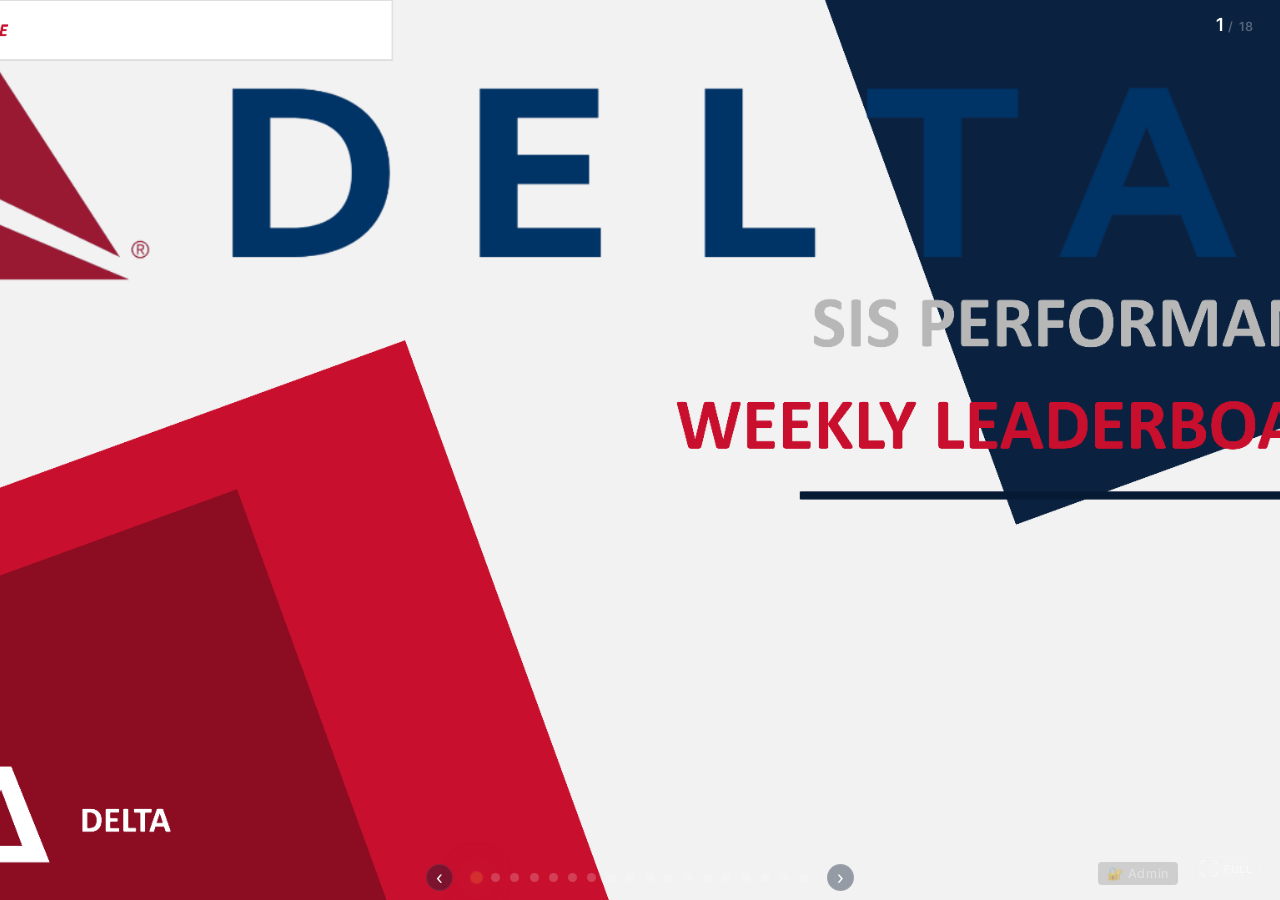
==== commit ce01b02e: "Update slide count and add new slides" ====
--- a/index.html
+++ b/index.html
@@ -40,10 +40,11 @@
     #slide12 { background: #0b1a33 url('sanas9.jpeg') center/contain no-repeat; }
     #slide13 { background: #0b1a33 url('sanas10.jpeg') center/contain no-repeat; }
     #slide14 { background: #0b1a33 url('pioneers.jpeg') center/contain no-repeat; }
-    #slide16 { background: #0b1a33 url('sanas12.jpeg') center/contain no-repeat; }
+    #slide15 { background: #0b1a33 url('sanas12.jpeg') center/contain no-repeat; }
+    #slide16 { background: #0b1a33 url('sanas11.jpeg') center/contain no-repeat; }
 
     /* ===== YOUTUBE VIDEO SLIDE ===== */
-    #slide15 {
+    #slide17 {
       background: #000;
       padding: 0;
       position: relative;
@@ -179,15 +180,15 @@
       <button class="fullscreen-btn" id="fullscreenBtn"><span class="icon">⛶</span> FULL</button>
 
       <div class="slide active" id="slide0" data-index="0" data-slide="1">
-        <div class="slide-counter"><span class="current">1</span> / 17</div>
+        <div class="slide-counter"><span class="current">1</span> / 18</div>
       </div>
 
       <div class="slide" id="slide1" data-index="1" data-slide="2">
-        <div class="slide-counter"><span class="current">2</span> / 17</div>
+        <div class="slide-counter"><span class="current">2</span> / 18</div>
       </div>
 
       <div class="slide" id="slide2" data-index="2" data-slide="3">
-        <div class="slide-counter"><span class="current">3</span> / 17</div>
+        <div class="slide-counter"><span class="current">3</span> / 18</div>
         <div class="slide-header">
           <div class="logo-area"><img src="delta-logo-ribbon.png?v=36" alt="Delta" /><h1><span>DELTA</span> · SIS</h1></div>
           <div class="behavior-tags" id="tags1">
@@ -209,7 +210,7 @@
       </div>
 
       <div class="slide" id="slide3" data-index="3" data-slide="4">
-        <div class="slide-counter"><span class="current">4</span> / 17</div>
+        <div class="slide-counter"><span class="current">4</span> / 18</div>
         <div class="slide-header">
           <div class="logo-area"><img src="delta-logo-ribbon.png?v=36" alt="Delta" /><h1><span>DELTA</span> · SIS</h1></div>
           <div class="behavior-tags" id="tags2">
@@ -232,52 +233,62 @@
 
       <!-- ===== SANAS / AWS CONNECT SLIDES ===== -->
       <div class="slide" id="slide4" data-index="4" data-slide="5">
-        <div class="slide-counter"><span class="current">5</span> / 17</div>
+        <div class="slide-counter"><span class="current">5</span> / 18</div>
       </div>
 
       <div class="slide" id="slide5" data-index="5" data-slide="6">
-        <div class="slide-counter"><span class="current">6</span> / 17</div>
+        <div class="slide-counter"><span class="current">6</span> / 18</div>
       </div>
 
       <div class="slide" id="slide6" data-index="6" data-slide="7">
-        <div class="slide-counter"><span class="current">7</span> / 17</div>
+        <div class="slide-counter"><span class="current">7</span> / 18</div>
       </div>
 
       <div class="slide" id="slide7" data-index="7" data-slide="8">
-        <div class="slide-counter"><span class="current">8</span> / 17</div>
+        <div class="slide-counter"><span class="current">8</span> / 18</div>
       </div>
 
       <div class="slide" id="slide8" data-index="8" data-slide="9">
-        <div class="slide-counter"><span class="current">9</span> / 17</div>
+        <div class="slide-counter"><span class="current">9</span> / 18</div>
       </div>
 
       <div class="slide" id="slide9" data-index="9" data-slide="10">
-        <div class="slide-counter"><span class="current">10</span> / 17</div>
+        <div class="slide-counter"><span class="current">10</span> / 18</div>
       </div>
 
       <div class="slide" id="slide10" data-index="10" data-slide="11">
-        <div class="slide-counter"><span class="current">11</span> / 17</div>
+        <div class="slide-counter"><span class="current">11</span> / 18</div>
       </div>
 
       <div class="slide" id="slide11" data-index="11" data-slide="12">
-        <div class="slide-counter"><span class="current">12</span> / 17</div>
+        <div class="slide-counter"><span class="current">12</span> / 18</div>
       </div>
 
       <div class="slide" id="slide12" data-index="12" data-slide="13">
-        <div class="slide-counter"><span class="current">13</span> / 17</div>
+        <div class="slide-counter"><span class="current">13</span> / 18</div>
       </div>
 
       <div class="slide" id="slide13" data-index="13" data-slide="14">
-        <div class="slide-counter"><span class="current">14</span> / 17</div>
+        <div class="slide-counter"><span class="current">14</span> / 18</div>
       </div>
 
       <div class="slide" id="slide14" data-index="14" data-slide="15">
-        <div class="slide-counter"><span class="current">15</span> / 17</div>
+        <div class="slide-counter"><span class="current">15</span> / 18</div>
+      </div>
+
+      <!-- ===== sanas12.jpeg ===== -->
+      <div class="slide" id="slide15" data-index="15" data-slide="16">
+        <div class="slide-counter"><span class="current">16</span> / 18</div>
+      </div>
+
+      <!-- ===== sanas11.jpeg ===== -->
+      <div class="slide" id="slide16" data-index="16" data-slide="17">
+        <div class="slide-counter"><span class="current">17</span> / 18</div>
       </div>
 
       <!-- ===== YOUTUBE VIDEO SLIDE ===== -->
-      <div class="slide" id="slide15" data-index="15" data-slide="16">
-        <div class="slide-counter"><span class="current">16</span> / 17</div>
+      <div class="slide" id="slide17" data-index="17" data-slide="18">
+        <div class="slide-counter"><span class="current">18</span> / 18</div>
         <!-- The ID here is crucial for the JS to force reload it -->
         <iframe id="youtube-player" class="video-iframe" 
                 src="https://www.youtube.com/embed/OFapIEPFjLw?autoplay=1&mute=1&controls=0&rel=0&playsinline=1" 
@@ -286,11 +297,6 @@
                 allow="accelerometer; autoplay; clipboard-write; encrypted-media; gyroscope; picture-in-picture" 
                 allowfullscreen>
         </iframe>
-      </div>
-
-      <!-- ===== NEW IMAGE SLIDE (sanas12.jpeg) ===== -->
-      <div class="slide" id="slide16" data-index="16" data-slide="17">
-        <div class="slide-counter"><span class="current">17</span> / 17</div>
       </div>
 
       <div class="nav-controls">
@@ -390,10 +396,11 @@
       const TEAMS_MIN_DISPLAY   = 45;
       const MAX_DISPLAY         = 120;
 
-      // SANAS slide durations (ms) — indexes 4–16
-      // Index 15 (Video) is set to 52,000 ms (52 seconds)
-      // Index 16 (sanas12) is set to 10,000 ms (10 seconds)
-      const SANAS_DURATIONS = { 4: 10000, 5: 10000, 6: 12000, 7: 10000, 8: 10000, 9: 10000, 10: 10000, 11: 10000, 12: 10000, 13: 10000, 14: 10000, 15: 52000, 16: 10000 };
+      // SANAS slide durations (ms) — indexes 4–17
+      // Index 15 (sanas12 image) = 10,000 ms
+      // Index 16 (sanas11 image) = 10,000 ms
+      // Index 17 (Video) = 52,000 ms
+      const SANAS_DURATIONS = { 4: 10000, 5: 10000, 6: 12000, 7: 10000, 8: 10000, 9: 10000, 10: 10000, 11: 10000, 12: 10000, 13: 10000, 14: 10000, 15: 10000, 16: 10000, 17: 52000 };
 
       let currentIndex = 0;
       let timer = null;
@@ -500,7 +507,7 @@
         setTimeout(() => { isTransitioning = false; }, 800);
 
         // === FORCE YOUTUBE VIDEO TO RESTART ===
-        if (currentIndex === 15) {
+        if (currentIndex === 17) {
           // Hack to force YouTube iframe to reload and autoplay from 0
           const baseUrl = "https://www.youtube.com/embed/OFapIEPFjLw?autoplay=1&mute=1&controls=0&rel=0&playsinline=1";
           youtubePlayer.src = baseUrl + "&t=" + new Date().getTime();
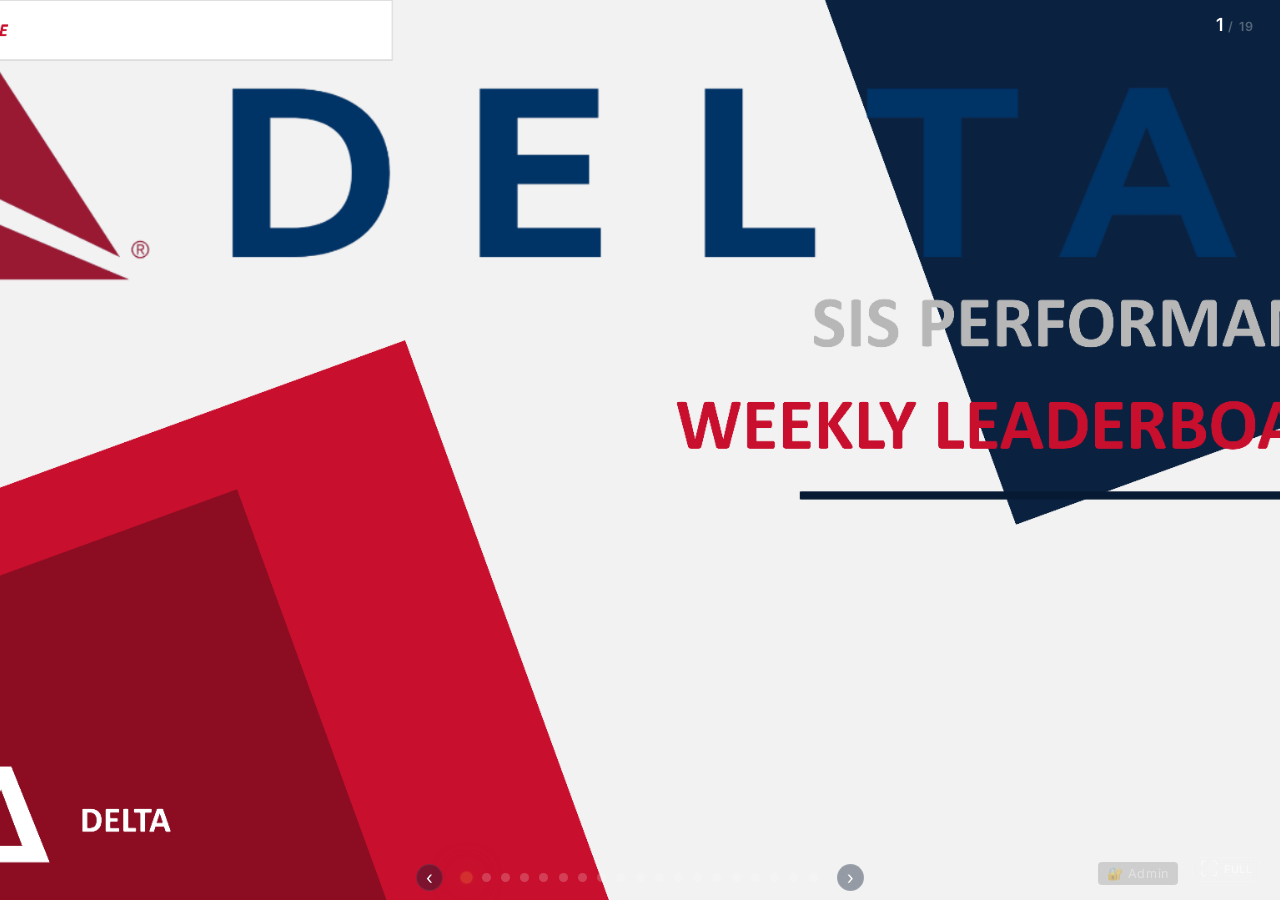
==== commit 06df4a65: "Add new slides and update slide counter Updated slide count and added new slides for sanas13 and You" ====
--- a/index.html
+++ b/index.html
@@ -42,9 +42,10 @@
     #slide14 { background: #0b1a33 url('pioneers.jpeg') center/contain no-repeat; }
     #slide15 { background: #0b1a33 url('sanas12.jpeg') center/contain no-repeat; }
     #slide16 { background: #0b1a33 url('sanas11.jpeg') center/contain no-repeat; }
+    #slide17 { background: #0b1a33 url('sanas13.jpeg') center/contain no-repeat; }
 
     /* ===== YOUTUBE VIDEO SLIDE ===== */
-    #slide17 {
+    #slide18 {
       background: #000;
       padding: 0;
       position: relative;
@@ -180,15 +181,15 @@
       <button class="fullscreen-btn" id="fullscreenBtn"><span class="icon">⛶</span> FULL</button>
 
       <div class="slide active" id="slide0" data-index="0" data-slide="1">
-        <div class="slide-counter"><span class="current">1</span> / 18</div>
+        <div class="slide-counter"><span class="current">1</span> / 19</div>
       </div>
 
       <div class="slide" id="slide1" data-index="1" data-slide="2">
-        <div class="slide-counter"><span class="current">2</span> / 18</div>
+        <div class="slide-counter"><span class="current">2</span> / 19</div>
       </div>
 
       <div class="slide" id="slide2" data-index="2" data-slide="3">
-        <div class="slide-counter"><span class="current">3</span> / 18</div>
+        <div class="slide-counter"><span class="current">3</span> / 19</div>
         <div class="slide-header">
           <div class="logo-area"><img src="delta-logo-ribbon.png?v=36" alt="Delta" /><h1><span>DELTA</span> · SIS</h1></div>
           <div class="behavior-tags" id="tags1">
@@ -210,7 +211,7 @@
       </div>
 
       <div class="slide" id="slide3" data-index="3" data-slide="4">
-        <div class="slide-counter"><span class="current">4</span> / 18</div>
+        <div class="slide-counter"><span class="current">4</span> / 19</div>
         <div class="slide-header">
           <div class="logo-area"><img src="delta-logo-ribbon.png?v=36" alt="Delta" /><h1><span>DELTA</span> · SIS</h1></div>
           <div class="behavior-tags" id="tags2">
@@ -233,62 +234,67 @@
 
       <!-- ===== SANAS / AWS CONNECT SLIDES ===== -->
       <div class="slide" id="slide4" data-index="4" data-slide="5">
-        <div class="slide-counter"><span class="current">5</span> / 18</div>
+        <div class="slide-counter"><span class="current">5</span> / 19</div>
       </div>
 
       <div class="slide" id="slide5" data-index="5" data-slide="6">
-        <div class="slide-counter"><span class="current">6</span> / 18</div>
+        <div class="slide-counter"><span class="current">6</span> / 19</div>
       </div>
 
       <div class="slide" id="slide6" data-index="6" data-slide="7">
-        <div class="slide-counter"><span class="current">7</span> / 18</div>
+        <div class="slide-counter"><span class="current">7</span> / 19</div>
       </div>
 
       <div class="slide" id="slide7" data-index="7" data-slide="8">
-        <div class="slide-counter"><span class="current">8</span> / 18</div>
+        <div class="slide-counter"><span class="current">8</span> / 19</div>
       </div>
 
       <div class="slide" id="slide8" data-index="8" data-slide="9">
-        <div class="slide-counter"><span class="current">9</span> / 18</div>
+        <div class="slide-counter"><span class="current">9</span> / 19</div>
       </div>
 
       <div class="slide" id="slide9" data-index="9" data-slide="10">
-        <div class="slide-counter"><span class="current">10</span> / 18</div>
+        <div class="slide-counter"><span class="current">10</span> / 19</div>
       </div>
 
       <div class="slide" id="slide10" data-index="10" data-slide="11">
-        <div class="slide-counter"><span class="current">11</span> / 18</div>
+        <div class="slide-counter"><span class="current">11</span> / 19</div>
       </div>
 
       <div class="slide" id="slide11" data-index="11" data-slide="12">
-        <div class="slide-counter"><span class="current">12</span> / 18</div>
+        <div class="slide-counter"><span class="current">12</span> / 19</div>
       </div>
 
       <div class="slide" id="slide12" data-index="12" data-slide="13">
-        <div class="slide-counter"><span class="current">13</span> / 18</div>
+        <div class="slide-counter"><span class="current">13</span> / 19</div>
       </div>
 
       <div class="slide" id="slide13" data-index="13" data-slide="14">
-        <div class="slide-counter"><span class="current">14</span> / 18</div>
+        <div class="slide-counter"><span class="current">14</span> / 19</div>
       </div>
 
       <div class="slide" id="slide14" data-index="14" data-slide="15">
-        <div class="slide-counter"><span class="current">15</span> / 18</div>
+        <div class="slide-counter"><span class="current">15</span> / 19</div>
       </div>
 
       <!-- ===== sanas12.jpeg ===== -->
       <div class="slide" id="slide15" data-index="15" data-slide="16">
-        <div class="slide-counter"><span class="current">16</span> / 18</div>
+        <div class="slide-counter"><span class="current">16</span> / 19</div>
       </div>
 
       <!-- ===== sanas11.jpeg ===== -->
       <div class="slide" id="slide16" data-index="16" data-slide="17">
-        <div class="slide-counter"><span class="current">17</span> / 18</div>
+        <div class="slide-counter"><span class="current">17</span> / 19</div>
+      </div>
+
+      <!-- ===== sanas13.jpeg ===== -->
+      <div class="slide" id="slide17" data-index="17" data-slide="18">
+        <div class="slide-counter"><span class="current">18</span> / 19</div>
       </div>
 
       <!-- ===== YOUTUBE VIDEO SLIDE ===== -->
-      <div class="slide" id="slide17" data-index="17" data-slide="18">
-        <div class="slide-counter"><span class="current">18</span> / 18</div>
+      <div class="slide" id="slide18" data-index="18" data-slide="19">
+        <div class="slide-counter"><span class="current">19</span> / 19</div>
         <!-- The ID here is crucial for the JS to force reload it -->
         <iframe id="youtube-player" class="video-iframe" 
                 src="https://www.youtube.com/embed/OFapIEPFjLw?autoplay=1&mute=1&controls=0&rel=0&playsinline=1" 
@@ -396,11 +402,12 @@
       const TEAMS_MIN_DISPLAY   = 45;
       const MAX_DISPLAY         = 120;
 
-      // SANAS slide durations (ms) — indexes 4–17
+      // SANAS slide durations (ms) — indexes 4–18
       // Index 15 (sanas12 image) = 10,000 ms
       // Index 16 (sanas11 image) = 10,000 ms
-      // Index 17 (Video) = 52,000 ms
-      const SANAS_DURATIONS = { 4: 10000, 5: 10000, 6: 12000, 7: 10000, 8: 10000, 9: 10000, 10: 10000, 11: 10000, 12: 10000, 13: 10000, 14: 10000, 15: 10000, 16: 10000, 17: 52000 };
+      // Index 17 (sanas13 image) = 10,000 ms
+      // Index 18 (Video) = 52,000 ms
+      const SANAS_DURATIONS = { 4: 10000, 5: 10000, 6: 12000, 7: 10000, 8: 10000, 9: 10000, 10: 10000, 11: 10000, 12: 10000, 13: 10000, 14: 10000, 15: 10000, 16: 10000, 17: 10000, 18: 52000 };
 
       let currentIndex = 0;
       let timer = null;
@@ -507,7 +514,7 @@
         setTimeout(() => { isTransitioning = false; }, 800);
 
         // === FORCE YOUTUBE VIDEO TO RESTART ===
-        if (currentIndex === 17) {
+        if (currentIndex === 18) {
           // Hack to force YouTube iframe to reload and autoplay from 0
           const baseUrl = "https://www.youtube.com/embed/OFapIEPFjLw?autoplay=1&mute=1&controls=0&rel=0&playsinline=1";
           youtubePlayer.src = baseUrl + "&t=" + new Date().getTime();
